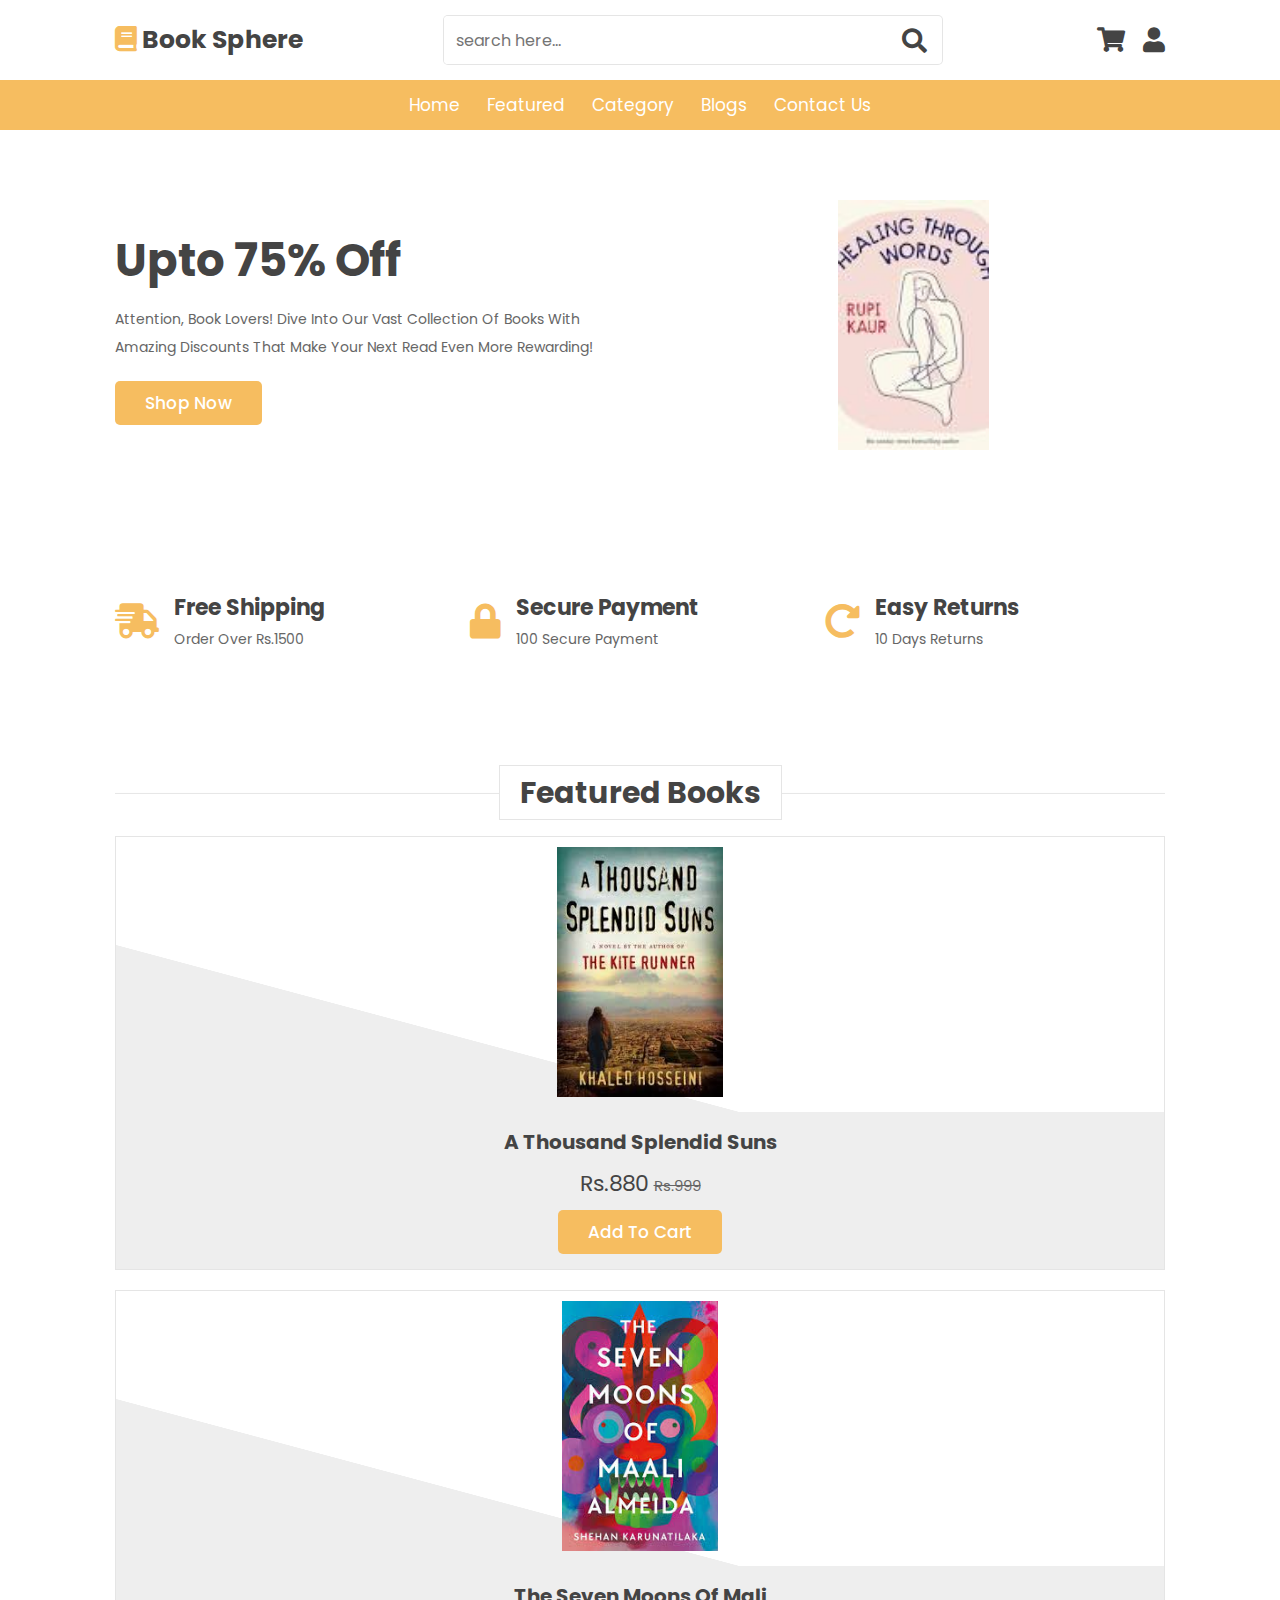
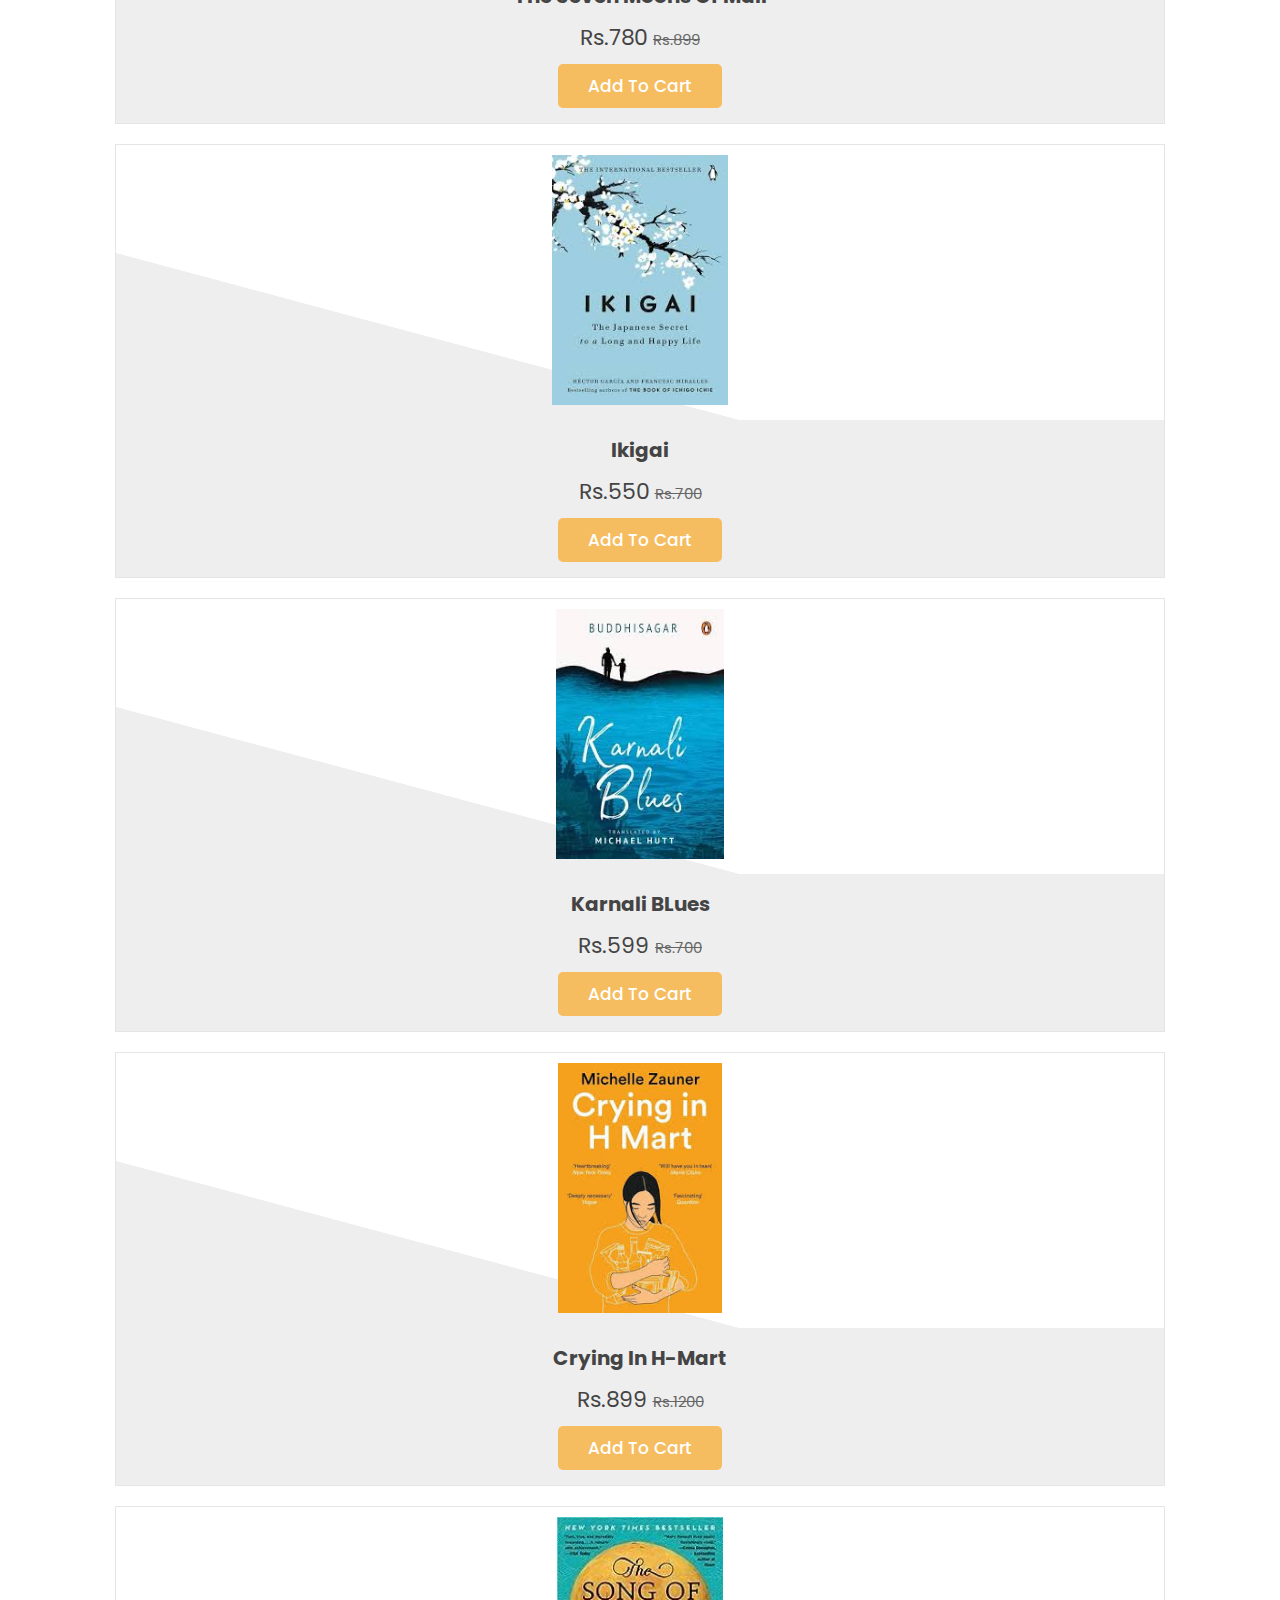
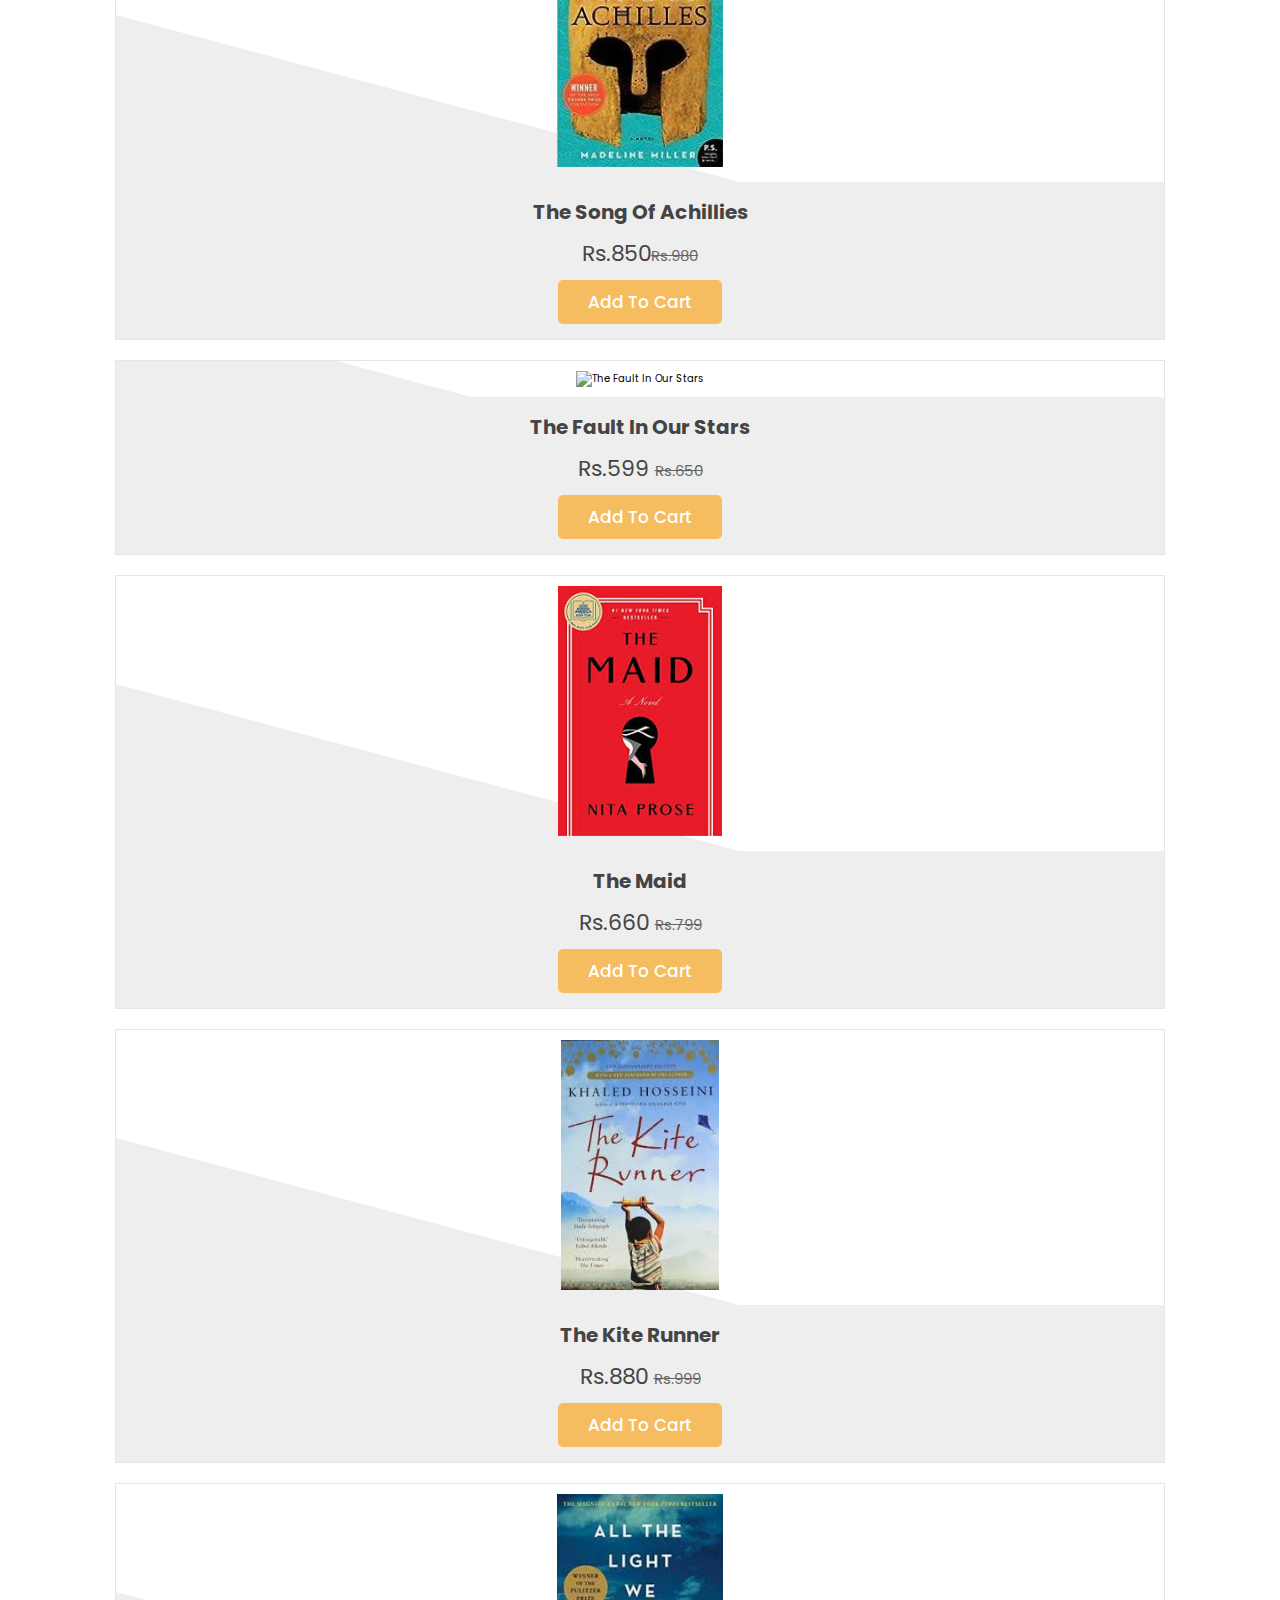
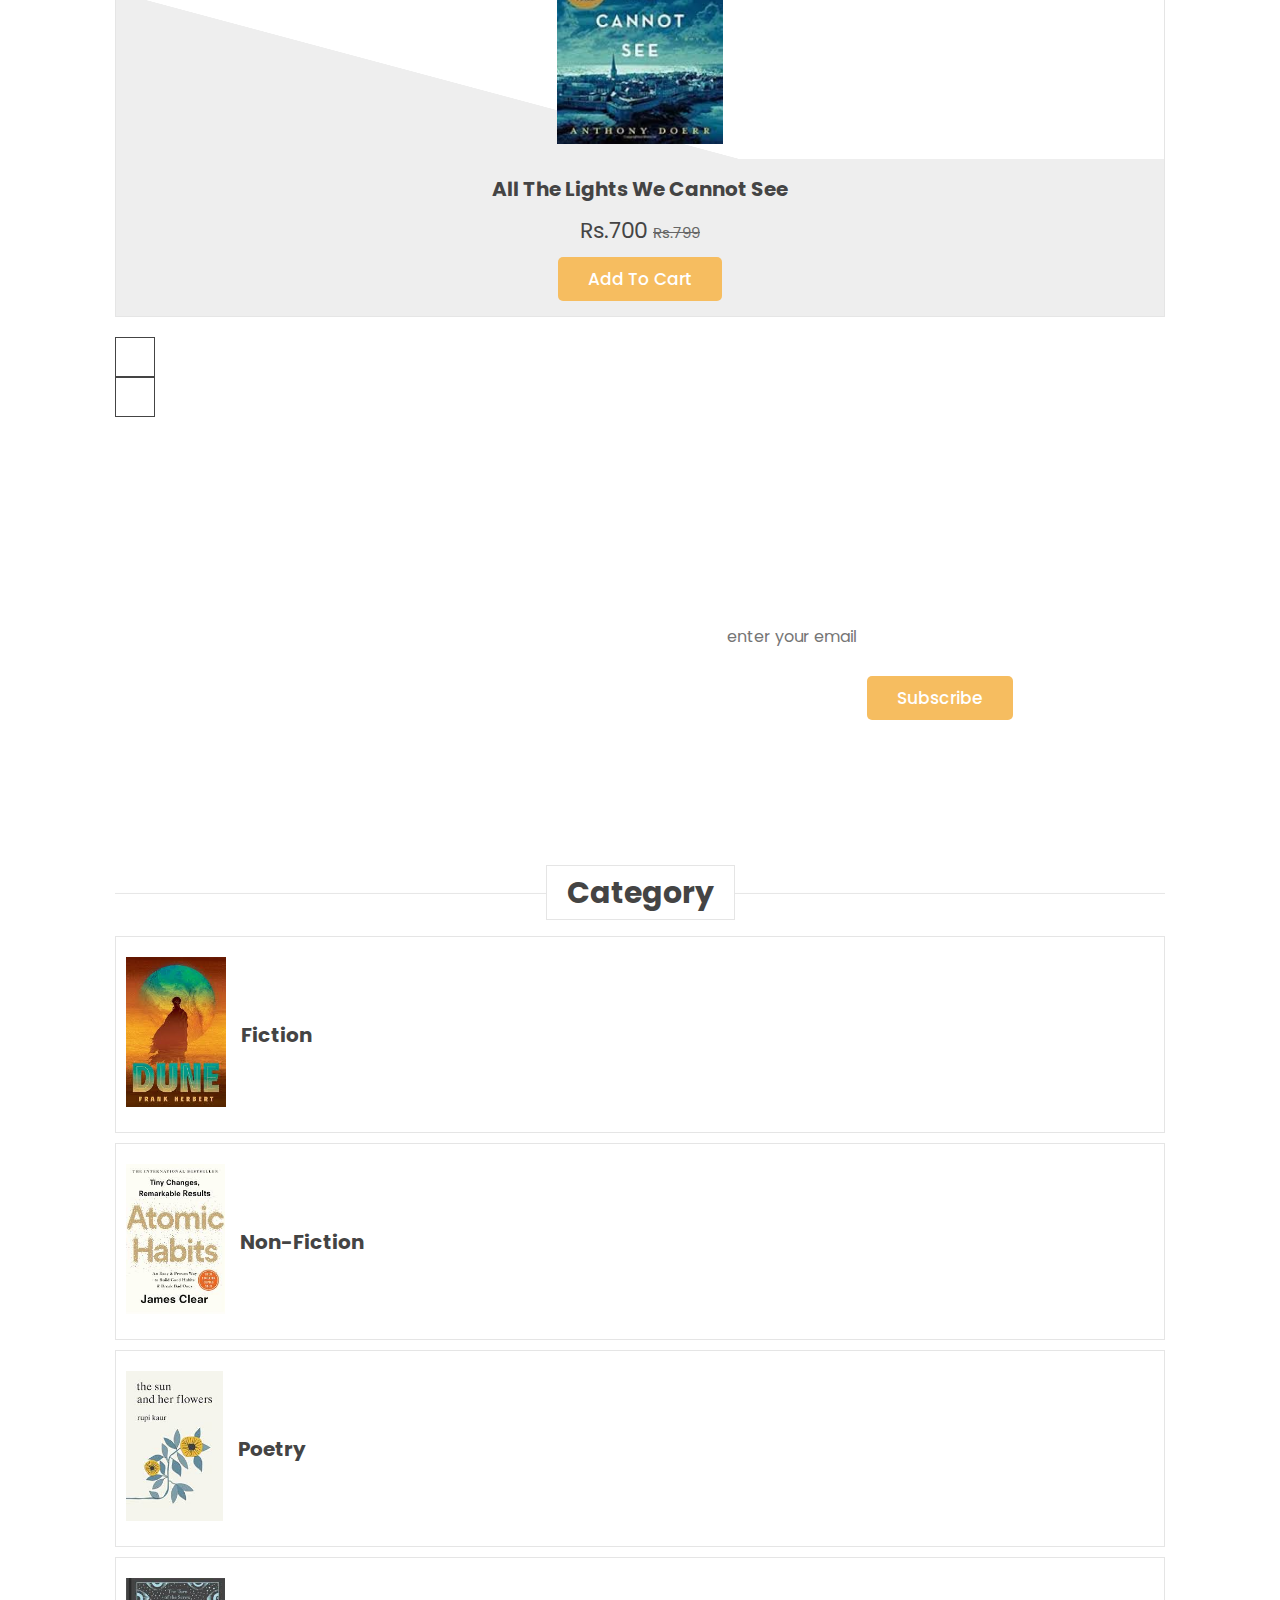
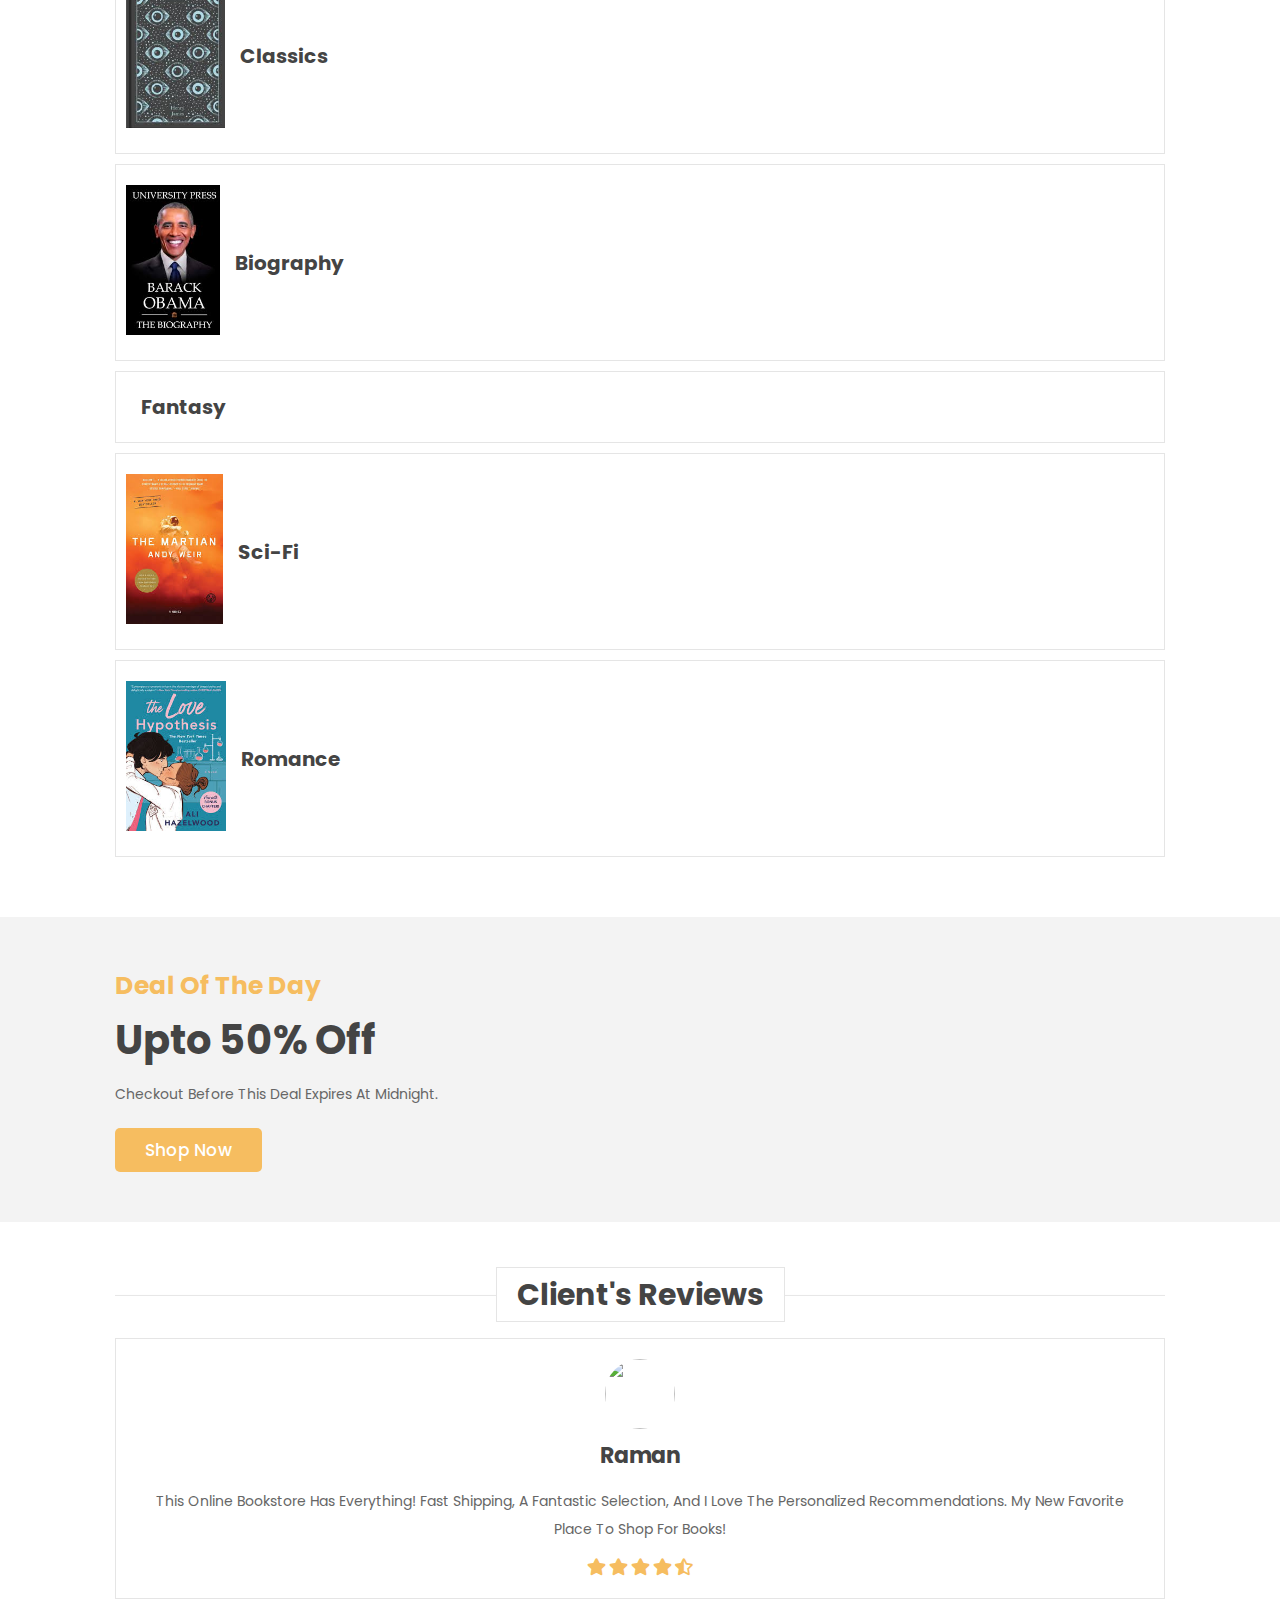
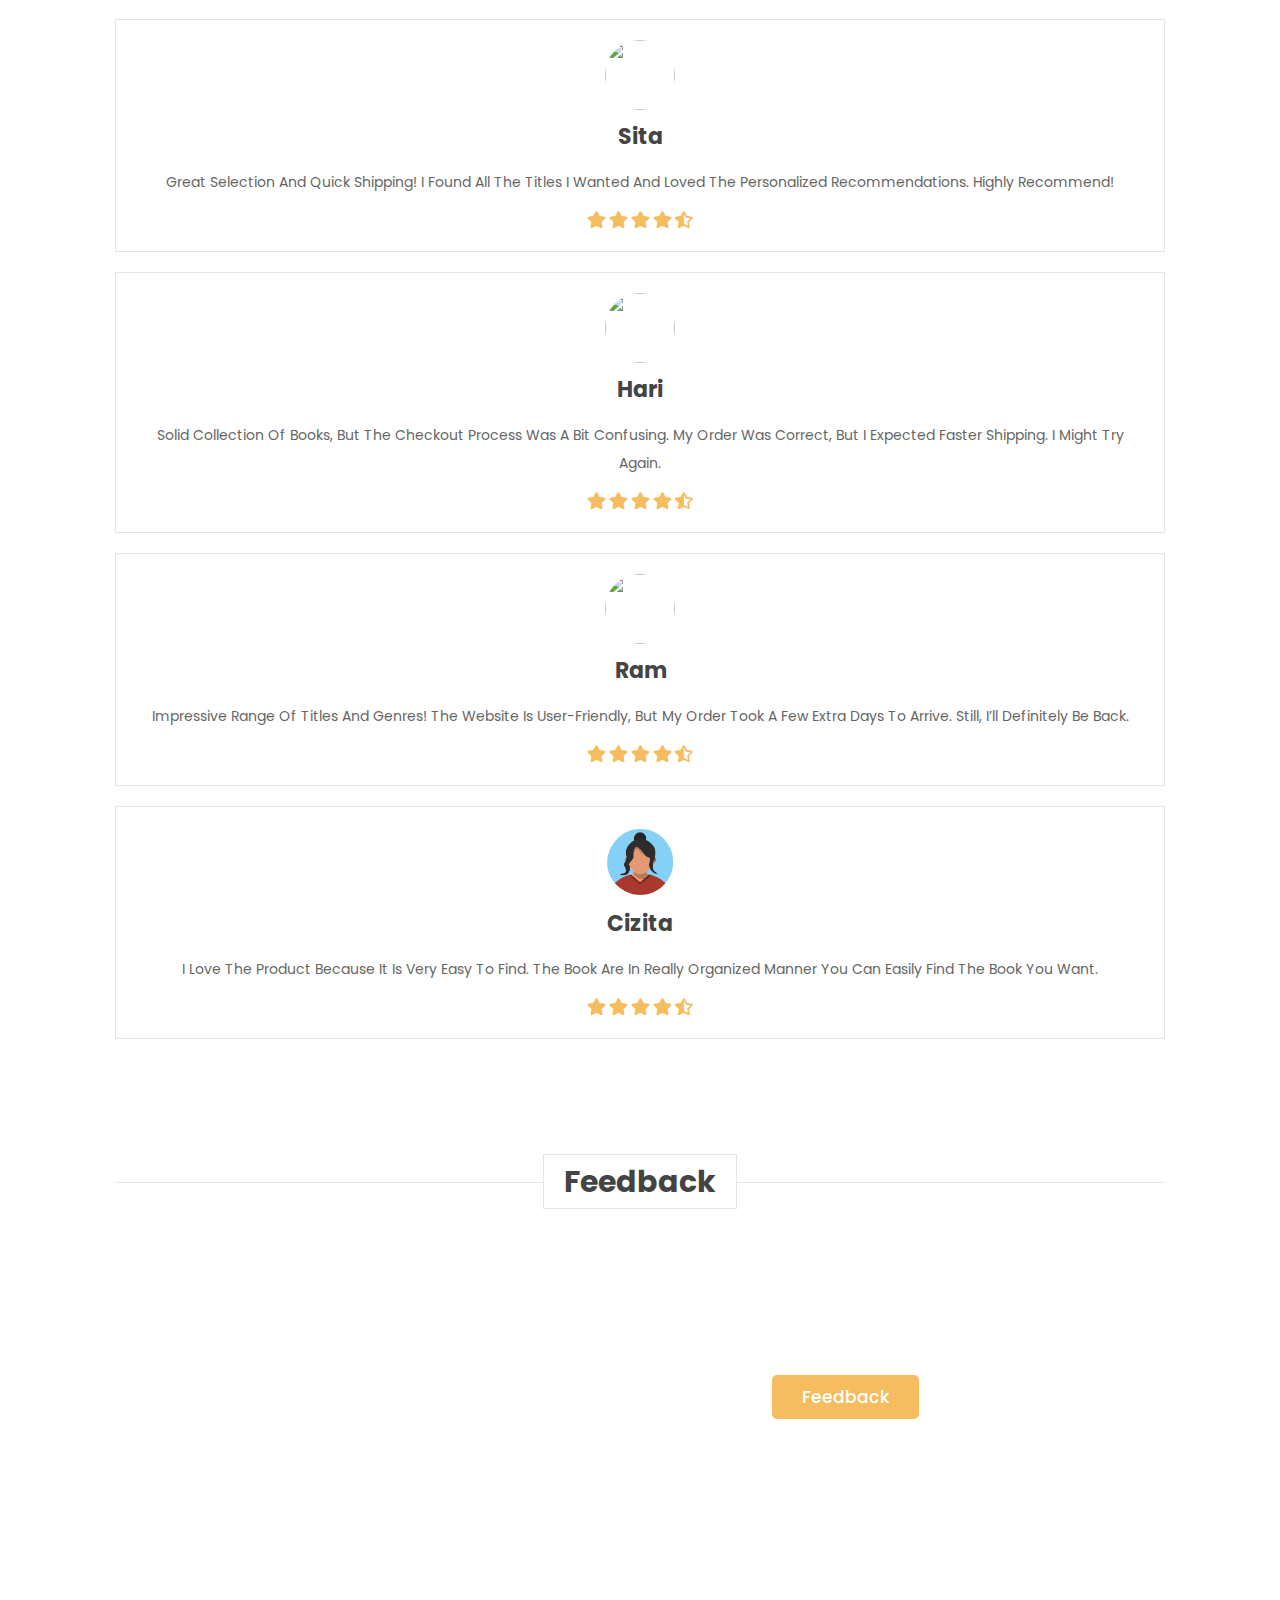
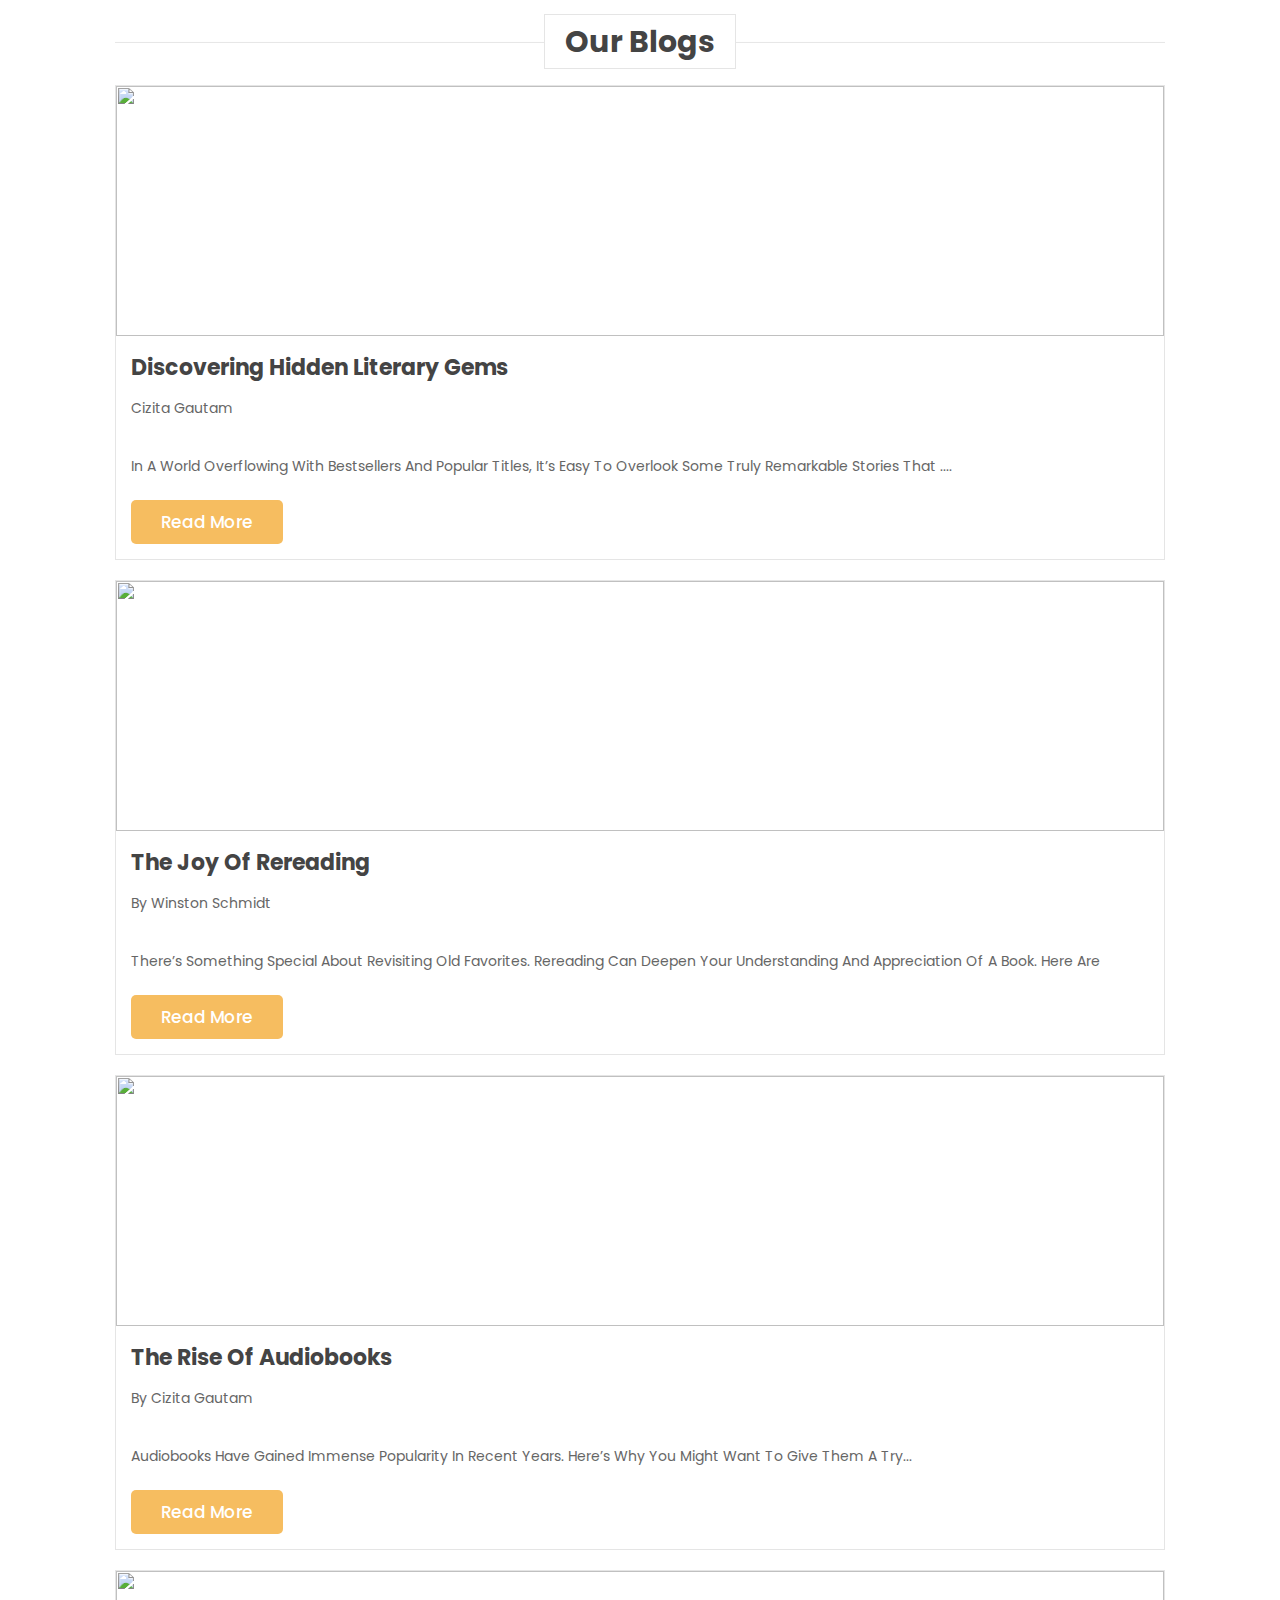
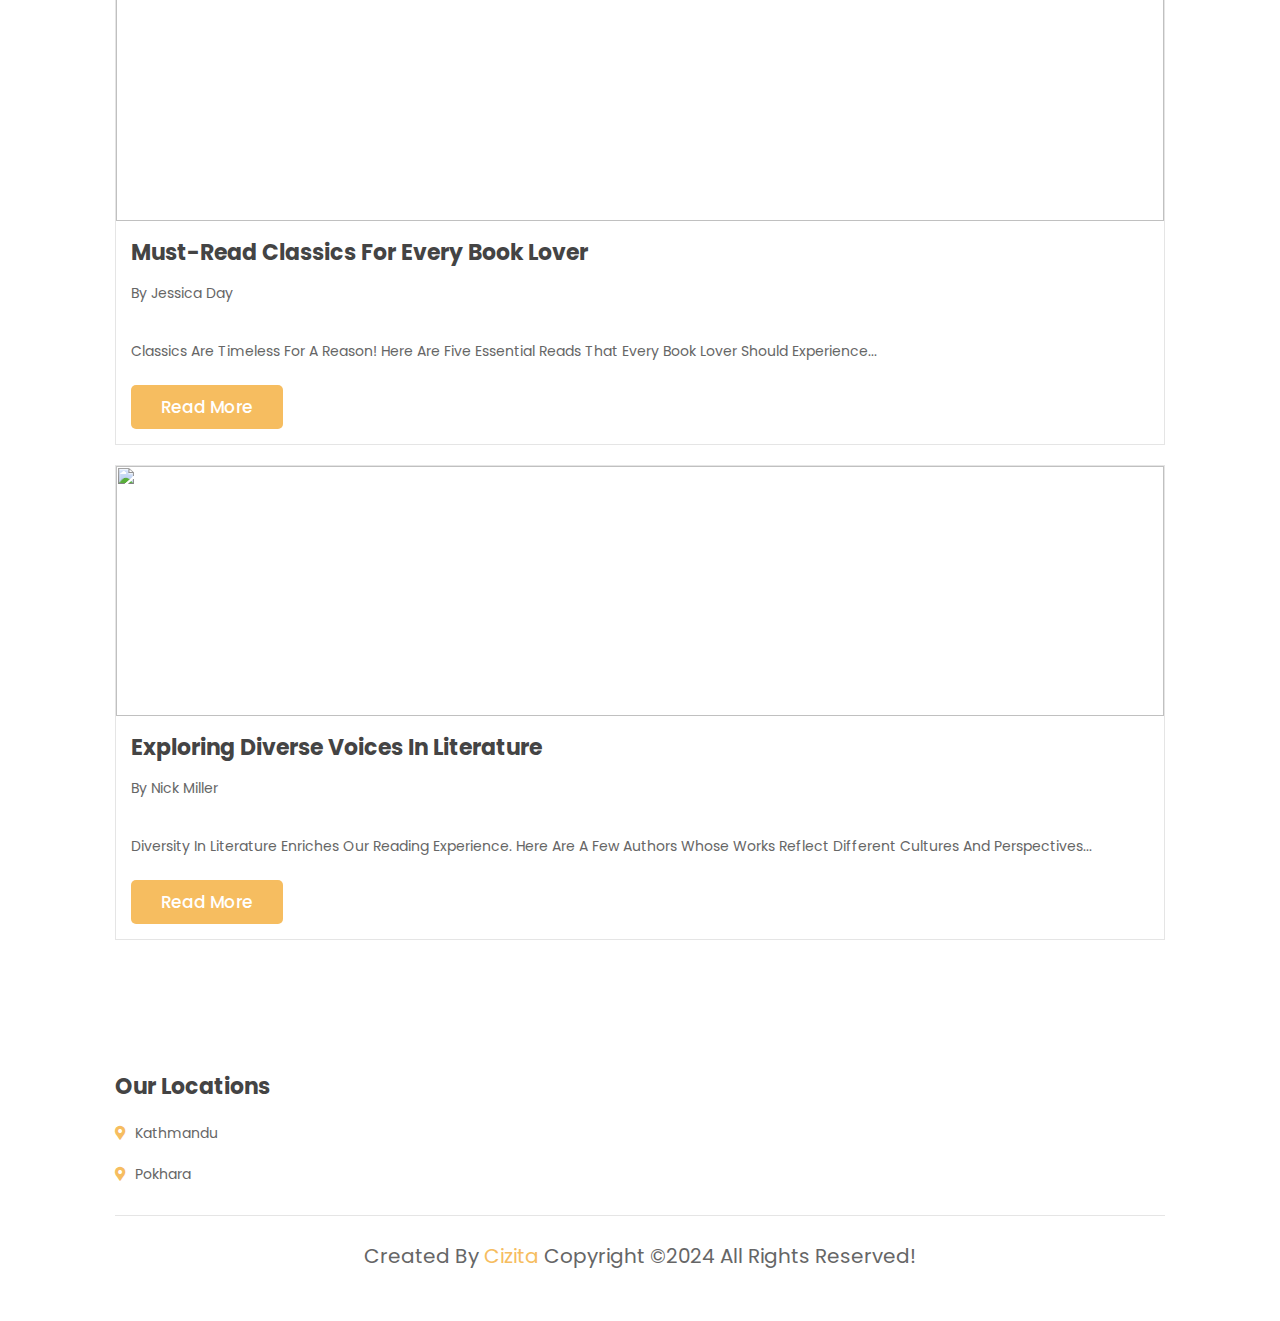
==== index.html @ 6e5d2d13 "initial commit" ====
<!DOCTYPE html>
<html lang="en">
<head>
    <meta charset="UTF-8">
    <meta http-equiv="X-UA-Compatible" content="IE=edge">
    <meta name="viewport" content="width=device-width, initial-scale=1.0">
    <title>Book Sphere</title>

    <link rel="stylesheet" href="https://unpkg.com/swiper@7/swiper-bundle.min.css" />

    <!-- font awesome cdn link  -->
    <link rel="stylesheet" href="https://cdnjs.cloudflare.com/ajax/libs/font-awesome/5.15.4/css/all.min.css">

    <!-- custom css file link  -->
    <link rel="stylesheet" href="styles.css">

    <link rel="apple-touch-icon" sizes="180x180" href="favicon_io/apple-touch-icon.png">
<link rel="icon" type="image/png" sizes="32x32" href="favicon_io/favicon-32x32.png">
<link rel="icon" type="image/png" sizes="16x16" href="favicon_io/favicon-16x16.png">
<link rel="manifest" href="favicon_io/site.webmanifest">
</head>
<body>

<!-- header section starts  -->

<header class="header">

    <div class="header-1">

        <a href="#" class="logo"> <i class="fas fa-book"></i> Book Sphere </a>

        <form action="" class="search-form">
            <input type="search" name="" placeholder="search here..." id="search-box">
            <label for="search-box" class="fas fa-search"></label>
        </form>

        <div class="icons">
            <div id="search-btn" class="fas fa-search"></div>
            <a href="./cart.html" class="fas fa-shopping-cart"></a>
            <div id="login-btn" class="fas fa-user"></div>
        </div>

    </div>

    <div class="header-2">
        <nav class="navbar">
            <a href="./index.html">home</a>
            <a href="#featured">featured</a>
            <a href="#category">category</a>
            <a href="#blogs">blogs</a>
            <a href="./feedback.html">contact us</a>
        </nav>
    </div>

</header>

<!-- header section ends -->

<!-- bottom navbar  -->

<nav class="bottom-navbar">
    <a href="#home" class="fas fa-home"></a>
    <a href="#featured" class="fas fa-list"></a>
    <a href="#arrivals" class="fas fa-tags"></a>
    <a href="#reviews" class="fas fa-comments"></a>
    <a href="#feedback" class="fas fa-feedback"></a>
</nav>

<!-- login form  -->

<div class="login-form-container">

    <div id="close-login-btn" class="fas fa-times"></div>

    <form action="">
        <h3>sign in</h3>
        <span>username</span>
        <input type="email" name="" class="box" placeholder="enter your email" id="">
        <span>password</span>
        <input type="password" name="" class="box" placeholder="enter your password" id="">
        <div class="checkbox">
            <input type="checkbox" name="" id="remember-me">
            <label for="remember-me"> remember me</label>
        </div>
        <input type="submit" value="sign in" class="btn">
        <p>forget password ? <a href="#">click here</a></p>
        <p>don't have an account ? <a href="#">create one</a></p>
    </form>

</div>

<!-- home section starts  -->

<section class="home" id="home">

    <div class="row">

        <div class="content">
            <h3>upto 75% off</h3>
            <p>Attention, book lovers! Dive into our vast collection of books with amazing discounts that make your next read even more rewarding! </p>
            <a href="#" class="btn">shop now</a>
        </div>

        <div class="swiper books-slider">
            <div class="swiper-wrapper">
                <a href="#" class="swiper-slide"><img src="https://booksmandala.com/_next/image?url=https%3A%2F%2Fbooks.bizmandala.com%2Fmedia%2Fbooks%2F9780007523528%2Fthumbnail-624ead14-f92e-4d2f-b92d-0c2d234118f3.jpg&w=3840&q=75" alt=""></a>
                <a href="#" class="swiper-slide"><img src="https://m.media-amazon.com/images/I/71Vh4lfd5FL._AC_UF1000,1000_QL80_.jpg" alt=""></a>
                <a href="#" class="swiper-slide"><img src="https://grey.com.np/cdn/shop/products/55338962.jpg?v=1674560774" alt=""></a>
                <a href="#" class="swiper-slide"><img src="https://media.thuprai.com/front_covers/on-earth-were-briefly-gorgeous-ftwz05nm.jpg" alt=""></a>
                <a href="#" class="swiper-slide"><img src="https://images-na.ssl-images-amazon.com/images/S/compressed.photo.goodreads.com/books/1571423190i/41057294.jpg" alt=""></a>
                <a href="#" class="swiper-slide"><img src="[data-uri]" alt=""></a>
            </div>
            <img src="https://raw.githubusercontent.com/KordePriyanka/Books4MU-Book-Store-Website-/main/image/stand.png" class="stand" alt="">
        </div>

    </div>

</section>

<!-- home section ends  -->

<!-- icons section starts  -->

<section class="icons-container">

    <div class="icons">
        <i class="fas fa-shipping-fast"></i>
        <div class="content">
            <h3>free shipping</h3>
            <p>order over Rs.1500</p>
        </div>
    </div>

    <div class="icons">
        <i class="fas fa-lock"></i>
        <div class="content">
            <h3>secure payment</h3>
            <p>100 secure payment</p>
        </div>
    </div>

    <div class="icons">
        <i class="fas fa-redo-alt"></i>
        <div class="content">
            <h3>easy returns</h3>
            <p>10 days returns</p>
        </div>
    </div>

    
</section>

<!-- icons section ends -->

<!-- featured section starts  -->

<section class="featured" id="featured">

    <h1 class="heading"> <span>featured books</span> </h1>

    <div class="swiper featured-slider">

        <div class="swiper-wrapper">

            <div class="swiper-slide box">
                <div class="icons">
                    <a href="#" class="fas fa-search"></a>
                    <a href="#" class="fas fa-eye"></a>
                </div>
                <div class="image">
                   <a href="./product.html"> <img src="[data-uri]" alt=""> </a>
                </div>
                <div class="content">
                    <h3>A Thousand Splendid Suns</h3>
                    <div class="price">Rs.880 <span>Rs.999</span></div>
                    <a href="./cart.html" class="btn">add to cart</a>
                </div>
            </div>

            <div class="swiper-slide box">
                <div class="icons">
                    <a href="#" class="fas fa-search"></a>
                    <a href="#" class="fas fa-eye"></a>
                </div>
                <div class="image">
                    <a href="./product.html"> <img src="[data-uri]" alt=""> </a>
                </div>
                <div class="content">
                    <h3>The Seven Moons Of Mali</h3>
                    <div class="price">Rs.780 <span>Rs.899</span></div>
                    <a href="./cart.html" class="btn">add to cart</a>
                </div>
            </div>

            <div class="swiper-slide box">
                <div class="icons">
                    <a href="#" class="fas fa-search"></a>
                    <a href="#" class="fas fa-eye"></a>
                </div>
                <div class="image">
                    <a href="product.html"><img src="[data-uri]" alt=""> </a>
                </div>
                <div class="content">
                    <h3>Ikigai</h3>
                    <div class="price">Rs.550 <span>Rs.700</span></div>
                    <a href="./cart.html" class="btn">add to cart</a>
                </div>
            </div>

            <div class="swiper-slide box">
                <div class="icons">
                    <a href="#" class="fas fa-search"></a>
                    <a href="#" class="fas fa-eye"></a>
                </div>
                <div class="image">
                    <img src="[data-uri]" alt="">
                </div>
                <div class="content">
                    <h3>Karnali BLues</h3>
                    <div class="price">Rs.599 <span>Rs.700</span></div>
                    <a href="./cart.html" class="btn">add to cart</a>
                </div>
            </div>

            <div class="swiper-slide box">
                <div class="icons">
                    <a href="#" class="fas fa-search"></a>
                    <a href="#" class="fas fa-eye"></a>
                </div>
                <div class="image">
                    <img src="[data-uri]" alt="">
                </div>
                <div class="content">
                    <h3>Crying in H-Mart</h3>
                    <div class="price">Rs.899 <span>Rs.1200</span></div>
                    <a href="./cart.html" class="btn">add to cart</a>
                </div>
            </div>

            <div class="swiper-slide box">
                <div class="icons">
                    <a href="#" class="fas fa-search"></a>
                    <a href="#" class="fas fa-eye"></a>
                </div>
                <div class="image">
                    <img src="[data-uri]" alt="">
                </div>
                <div class="content">
                    <h3>The Song Of Achillies</h3>
                    <div class="price">Rs.850<span>Rs.980</span></div>
                    <a href="./cart.html" class="btn">add to cart</a>
                </div>
            </div>

            <div class="swiper-slide box">
                <div class="icons">
                    <a href="#" class="fas fa-search"></a>
                    <a href="#" class="fas fa-eye"></a>
                </div>
                <div class="image">
                    <img src="https://i.gr-assets.com/images/S/compressed.photo.goodreads.com/books/1660273739i/11870085._UX160_.jpg" alt="the fault in our stars">
                </div>
                <div class="content">
                    <h3>The Fault In Our Stars</h3>
                    <div class="price">Rs.599 <span>Rs.650</span></div>
                    <a href="./cart.html" class="btn">add to cart</a>
                </div>
            </div>

            <div class="swiper-slide box">
                <div class="icons">
                    <a href="#" class="fas fa-search"></a>
                    <a href="#" class="fas fa-eye"></a>
                </div>
                <div class="image">
                    <img src="[data-uri]" alt="">
                </div>
                <div class="content">
                    <h3>The Maid </h3>
                    <div class="price">Rs.660 <span>Rs.799</span></div>
                    <a href="./cart.html" class="btn">add to cart</a>
                </div>
            </div>

            <div class="swiper-slide box">
                <div class="icons">
                    <a href="#" class="fas fa-search"></a>
                    <a href="#" class="fas fa-eye"></a>
                </div>
                <div class="image">
                    <img src="[data-uri]" alt="">
                </div>
                <div class="content">
                    <h3>The Kite Runner</h3>
                    <div class="price">Rs.880 <span>Rs.999</span></div>
                    <a href="./cart.html" class="btn">add to cart</a>
                </div>
            </div>

            <div class="swiper-slide box">
                <div class="icons">
                    <a href="#" class="fas fa-search"></a>
                    <a href="#" class="fas fa-eye"></a>
                </div>
                <div class="image">
                    <img src="[data-uri]" alt="">
                </div>
                <div class="content">
                    <h3>All The Lights We Cannot See</h3>
                    <div class="price">Rs.700 <span>Rs.799</span></div>
                    <a href="./cart.html" class="btn">add to cart</a>
                </div>
            </div>

        </div>

        <div class="swiper-button-next"></div>
        <div class="swiper-button-prev"></div>

    </div>

</section>

<!-- featured section ends -->

<!-- newsletter section starts -->

<section class="newsletter">

    <form action="">
        <h3>subscribe for latest updates</h3>
        <input type="email" name="" placeholder="enter your email" id="" class="box">
        <input type="submit" value="subscribe" class="btn">
    </form>

</section>

<!-- newsletter section ends -->

<!-- category section starts  -->

<section class="arrivals" id="arrivals">

    <h1 class="heading"> <span>Category</span> </h1>

    <div class="swiper arrivals-slider">

        <div class="swiper-wrapper">

            <a href="#" class="swiper-slide box">
                <div class="image">
                    <img src="[data-uri]" alt="">
                </div>
                <div class="content">
                    <h3>Fiction</h3>
                </div>
            </a>

            <a href="#" class="swiper-slide box">
                <div class="image">
                    <img src="[data-uri]" alt="">
                </div>
                <div class="content">
                    <h3>Non-Fiction</h3>
                </div>
            </a>

            <a href="#" class="swiper-slide box">
                <div class="image">
                    <img src="[data-uri]" alt="">
                </div>
                <div class="content">
                    <h3>Poetry</h3>
                </div>
            </a>

            <a href="#" class="swiper-slide box">
                <div class="image">
                    <img src="[data-uri]" alt="">
                </div>
                <div class="content">
                    <h3>Classics</h3>
                </div>
            </a>

        </div>

    </div>

    <div class="swiper arrivals-slider">

        <div class="swiper-wrapper">

            <a href="#" class="swiper-slide box">
                <div class="image">
                    <img src="[data-uri]" alt="">
                </div>
                <div class="content">
                    <h3>Biography</h3>
                </div>
            </a>

            <a href="#" class="swiper-slide box">
                <div class="image">
                    <img src="https://specials-images.forbesimg.com/imageserve/5d28f9614c687b00085c8ded/The-Lord-Of-The-Rings/960x0.jpg?fit=scale" alt="">
                </div>
                <div class="content">
                    <h3>Fantasy</h3>
                </div>
            </a>

            <a href="#" class="swiper-slide box">
                <div class="image">
                    <img src="[data-uri]" alt="">
                </div>
                <div class="content">
                    <h3>Sci-Fi</h3>
                </div>
            </a>

            <a href="#" class="swiper-slide box">
                <div class="image">
                    <img src="[data-uri]" alt="">
                </div>
                <div class="content">
                    <h3>Romance</h3>
                </div>
            </a>

        </div>

    </div>

</section>

<!-- category section ends -->

<!-- deal section starts  -->

<section class="deal">

    <div class="content">
        <h3>deal of the day</h3>
        <h1>upto 50% off</h1>
        <p>Checkout before this deal expires at midnight.</p>
        <a href="#" class="btn">shop now</a>
    </div>

    <div class="image">
        <img src="https://opinion-images.wsj.net/im-14914534?width=1280&size=1.77777778" alt="">
    </div>

</section>

<!-- deal section ends -->

<!-- reviews section starts  -->

<section class="reviews" id="reviews">

    <h1 class="heading"> <span>client's reviews</span> </h1>

    <div class="swiper reviews-slider">

        <div class="swiper-wrapper">

            <div class="swiper-slide box">
                <img src="https://encrypted-tbn0.gstatic.com/images?q=tbn:ANd9GcQuWgg1mjdrrer5asSh0TiJKDkdg40UEHc3uw&s" alt="">
                <h3> Raman</h3>
                <p>This online bookstore has everything! Fast shipping, a fantastic selection, and I love the personalized recommendations. My new favorite place to shop for books!</p>
                <div class="stars">
                    <i class="fas fa-star"></i>
                    <i class="fas fa-star"></i>
                    <i class="fas fa-star"></i>
                    <i class="fas fa-star"></i>
                    <i class="fas fa-star-half-alt"></i>
                </div>
            </div>

            

            <div class="swiper-slide box">
                <img src="https://encrypted-tbn0.gstatic.com/images?q=tbn:ANd9GcTJCu4AP4JPaFkOfmmeHnU5B1uuWAIg84YvUMKSX1iUS3kdb8ncGRegucK9fmiaKm3gPDA&usqp=CAU" alt="">
                <h3>Sita </h3>
                <p>Great selection and quick shipping! I found all the titles I wanted and loved the personalized recommendations. Highly recommend!</p>
                <div class="stars">
                    <i class="fas fa-star"></i>
                    <i class="fas fa-star"></i>
                    <i class="fas fa-star"></i>
                    <i class="fas fa-star"></i>
                    <i class="fas fa-star-half-alt"></i>
                </div>
            </div>
            <div class="swiper-slide box">
                <img src="https://encrypted-tbn0.gstatic.com/images?q=tbn:ANd9GcSrs-3w47KbuNFQtM75g8ma9rcsB1VNrj-hPKf4jbJQcH0sA8AyfD4W0btbeWzVVX1GEOk&usqp=CAU" alt="">
                <h3>Hari</h3>
                <p>Solid collection of books, but the checkout process was a bit confusing. My order was correct, but I expected faster shipping. I might try again.</p>
                <div class="stars">
                    <i class="fas fa-star"></i>
                    <i class="fas fa-star"></i>
                    <i class="fas fa-star"></i>
                    <i class="fas fa-star"></i>
                    <i class="fas fa-star-half-alt"></i>
                </div>
            </div>

            <div class="swiper-slide box">
                <img src="https://encrypted-tbn0.gstatic.com/images?q=tbn:ANd9GcQ_cSRnL4eLGTwEt0rBym1y_PTjpeSTwtOH0HFR4FXaBS_dAH58X2UupBiHYesQHe5Qd88&usqp=CAU" alt="">
                <h3>Ram </h3>
                <p>Impressive range of titles and genres! The website is user-friendly, but my order took a few extra days to arrive. Still, I’ll definitely be back.</p>
                <div class="stars">
                    <i class="fas fa-star"></i>
                    <i class="fas fa-star"></i>
                    <i class="fas fa-star"></i>
                    <i class="fas fa-star"></i>
                    <i class="fas fa-star-half-alt"></i>
                </div>
            </div>

            <div class="swiper-slide box">
                <img src="[data-uri]" alt="">
                <h3>Cizita</h3>
                <p>I love the product because it is very easy to find. The book are in really organized manner you can easily find the book you want.</p>
                <div class="stars">
                    <i class="fas fa-star"></i>
                    <i class="fas fa-star"></i>
                    <i class="fas fa-star"></i>
                    <i class="fas fa-star"></i>
                    <i class="fas fa-star-half-alt"></i>
                </div>
            </div>

        </div>

    </div>

</section>

<!-- reviews section ends -->

<!-- feedback section starts  -->

<section class="feeback" id="feedback">

    <h1 class="heading"> <span>feedback</span> </h1>

    <section class="newsletter">

        <form action="">
            <h3 >give your feedback here...</h3>
            <a href="./feedback.html" class="btn">Feedback</a>
            <!-- <a href="./feedback.html"><input type="submit" value="feedback"> -->
            </a>
        </form>

    </section>
</section>

<!-- feedback section ends -->



<section class="blogs" id="blogs">

    <h1 class="heading"> <span>our blogs</span> </h1>

    <div class="swiper blogs-slider">

        <div class="swiper-wrapper">

            <div class="swiper-slide box">
                <div class="image">
                    <img src="image/blog-1.jpg" alt="">
                </div>
                <div class="content">
                    <h3>Discovering Hidden Literary Gems</h3>
                    <p class="author">Cizita Gautam</p>
                    <p>In a world overflowing with bestsellers and popular titles, it’s easy to overlook some truly remarkable stories that ....</p>
                    <a href="#" class="btn">read more</a>
                </div>
            </div>

            <div class="swiper-slide box">
                <div class="image">
                    <img src="image/blog-2.jpg" alt="">
                </div>
                <div class="content">
                    <h3> The Joy of Rereading
                       </h3>
                       <p class="author">By Winston Schmidt</p>
                    <p> There’s something special about revisiting old favorites. Rereading can deepen your understanding and appreciation of a book. Here are</p>
                    <a href="#" class="btn">read more</a>
                </div>
            </div>

            <div class="swiper-slide box">
                <div class="image">
                    <img src="image/blog-3.jpg" alt="">
                </div>
                <div class="content">
                    <h3>The Rise of Audiobooks</h3>
                    <p class="author">By Cizita Gautam</p>
                    <p>Audiobooks have gained immense popularity in recent years. Here’s why you might want to give them a try...</p>
                    <a href="#" class="btn">read more</a>
                </div>
            </div>

            <div class="swiper-slide box">
                <div class="image">
                    <img src="image/blog-4.jpg" alt="">
                </div>
                <div class="content">
                    <h3> Must-Read Classics for Every Book Lover  
                     </h3>
                     <p class="author">By Jessica Day</p>
                    <p>Classics are timeless for a reason! Here are five essential reads that every book lover should experience...</p>
                    <a href="#" class="btn">read more</a>
                </div>
            </div>

            <div class="swiper-slide box">
                <div class="image">
                    <img src="image/blog-5.jpg" alt="">
                </div>
                <div class="content">
                    <h3>Exploring Diverse Voices in Literature</h3>
                    <p class="author">By Nick Miller</p>
                    <p>Diversity in literature enriches our reading experience. Here are a few authors whose works reflect different cultures and perspectives...</p>
                    <a href="#" class="btn">read more</a>
                </div>
            </div>

        </div>

    </div>

</section>




<!-- footer section starts  -->

<section class="footer">

    <div class="box-container">

        <div class="box">
            <h3>our locations</h3>
            <a href="#"> <i class="fas fa-map-marker-alt"></i> Kathmandu </a>
            <a href="#"> <i class="fas fa-map-marker-alt"></i> Pokhara </a>
        </div>

        


    </div>

    

    <div class="credit"> created by <span>Cizita </span>copyright ©2024 all rights reserved! </div>

</section>

<!-- footer section ends -->

<!-- loader  -->




<script src="https://unpkg.com/swiper@7/swiper-bundle.min.js"></script>

<!-- custom js file link  -->
<script src="script.js"></script>

</body>
</html>
---- styles.css ----
@import url('https://fonts.googleapis.com/css2?family=Poppins:wght@100;300;400;500;600&display=swap');

:root{
    
        --green:#f6bd60; 
        --dark-color:#e88374;
        --black:#444;
        --light-color:#666;
        --border:.1rem solid rgba(0,0,0,.1);
        --border-hover:.1rem solid var(--black);
        --box-shadow:0 .5rem 1rem rgba(0,0,0,.1);

    
}

*{
    font-family: 'Poppins', sans-serif;
    margin:0; padding:0;
    box-sizing: border-box;
    outline: none; border:none;
    text-decoration: none;
    text-transform: capitalize;
    transition:all .2s linear;
}

html{
    font-size: 62.5%;
    overflow-x: hidden;
    scroll-padding-top: 5rem;
    scroll-behavior: smooth;
}

html::-webkit-scrollbar{
    width:1rem;
}

html::-webkit-scrollbar-track{
    background:transparent;
}

html::-webkit-scrollbar-thumb{
    background:var(--black);
}

section{
    padding:5rem 9%;
}

.heading{
    text-align: center;
    margin-bottom: 2rem;
    position: relative;
}

.heading::before{
    content: '';
    position: absolute;
    top:50%; left:0;
    transform: translateY(-50%);
    width: 100%;
    height:.01rem;
    background: rgba(0,0,0,.1);
    z-index: -1;
}

.heading span{
    font-size: 3rem;
    padding:.5rem 2rem;
    color:var(--black);
    background: #fff;
    border:var(--border);
}

.btn{
    margin-top: 1rem;
    display:inline-block;
    padding:.9rem 3rem;
    border-radius: .5rem;
    color:#fff;
    background:var(--green);
    font-size: 1.7rem;
    cursor: pointer;
    font-weight: 500;
}

.btn:hover{
    background:var(--dark-color);
}

.header .header-1{
    background:#fff;
    padding:1.5rem 9%;
    display: flex;
    align-items: center;
    justify-content: space-between;
}

.header .header-1 .logo{
    font-size: 2.5rem;
    font-weight: bolder;
    color:var(--black);
}

.header .header-1 .logo i{
    color:var(--green);
}

.header .header-1 .search-form{
    width:50rem;
    height:5rem;
    border:var(--border);
    overflow: hidden;
    background:#fff;
    display:flex;
    align-items: center;
    border-radius: .5rem;
}

.header .header-1 .search-form input{
    font-size: 1.6rem;
    padding:0 1.2rem;
    height:100%;
    width:100%;
    text-transform: none;
    color:var(--black);
}

.header .header-1 .search-form label{
    font-size: 2.5rem;
    padding-right: 1.5rem;
    color:var(--black);
    cursor: pointer;
}

.header .header-1 .search-form label:hover{
    color:var(--green);
}

.header .header-1 .icons div,
.header .header-1 .icons a{
    font-size: 2.5rem;
    margin-left: 1.5rem;
    color:var(--black);
    cursor: pointer;
}

.header .header-1 .icons div:hover,
.header .header-1 .icons a:hover{
    color:var(--green);
}

#search-btn{
    display: none;
}

.header .header-2{
    background:var(--green);
}

.header .header-2 .navbar{
    text-align: center;
}

.header .header-2 .navbar a{
    color:#fff;
    display: inline-block;
    padding:1.2rem;
    font-size: 1.7rem;
}

.header .header-2 .navbar a:hover{
    background:var(--dark-color);
}

.header .header-2.active{
    position:fixed;
    top:0; left:0; right:0;
    z-index: 1000;

}

.bottom-navbar{
    text-align: center;
    background:var(--green);
    position: fixed;
    bottom:0; left:0; right:0;
    z-index: 1000;
    display: none;
}

.bottom-navbar a{
    font-size: 2.5rem;
    padding:2rem;
    color:#fff;
}

.bottom-navbar a:hover{
    background:var(--dark-color);
}

.login-form-container{
    display: flex;
    align-items: center;
    justify-content: center;
    background:rgba(255,255,255,.9);
    position:fixed;
    top:0; right:-105%;
    z-index: 10000;
    height:100%;
    width:100%;
}

.login-form-container.active{
    right:0;
}

.login-form-container form{
    background:#fff;
    border:var(--border);
    width:40rem;
    padding:2rem;
    box-shadow: var(--box-shadow);
    border-radius: .5rem;
    margin:2rem;
}

.login-form-container form h3{
    font-size: 2.5rem;
    text-transform: uppercase;
    color:var(--black);
    text-align: center;
}

.login-form-container form span{
    display: block;
    font-size: 1.5rem;
    padding-top: 1rem;
}

.login-form-container form .box{
    width: 100%;
    margin:.7rem 0;
    font-size: 1.6rem;
    border:var(--border);
    border-radius: .5rem;
    padding:1rem 1.2rem;
    color:var(--black);
    text-transform: none;
}

.login-form-container form .checkbox{
    display:flex;
    align-items: center;
    gap:.5rem;
    padding:1rem 0;
}

.login-form-container form .checkbox label{
    font-size: 1.5rem;
    color:var(--light-color);
    cursor: pointer;
}

.login-form-container form .btn{
    text-align: center;
    width:100%;
    margin:1.5rem 0;
}

.login-form-container form p{
    padding-top: .8rem;
    color:var(--light-color);
    font-size: 1.5rem;
}

.login-form-container form p a{
    color:var(--green);
    text-decoration: underline;
}

.login-form-container #close-login-btn{
    position: absolute;
    top:1.5rem; right:2.5rem;
    font-size: 5rem;
    color:var(--black);
    cursor: pointer;
}

.home{
    background: url(https://raw.githubusercontent.com/KordePriyanka/Books4MU-Book-Store-Website-/main/image/banner-bg.jpg) no-repeat;
    background-size: cover;
    background-position: center;
}

.home .row{
    display:flex;
    align-items: center;
    flex-wrap: wrap;
    gap:1.5rem;
}

.home .row .content{
    flex:1 1 42rem;
}

.home .row .books-slider{
    flex:1 1 42rem;
    text-align: center;
    margin-top: 2rem;
}

.home .row .books-slider a img{
    height: 25rem;
}

.home .row .books-slider a:hover img{
    transform: scale(.9);
}

.home .row .books-slider .stand{
    width:100%;
    margin-top: -2rem;
}

.home .row .content h3{
    color:var(--black);
    font-size: 4.5rem;
}

.home .row .content p{
    color:var(--light-color);
    font-size: 1.4rem;
    line-height: 2;
    padding:1rem 0;
}

.icons-container{
    display: grid;
    grid-template-columns: repeat(auto-fit, minmax(25rem, 1fr));
    gap:1.5rem;
}

.icons-container .icons{
    display: flex;
    align-items: center;
    gap:1.5rem;
    padding:2rem 0;
}

.icons-container .icons i{
    font-size: 3.5rem;
    color:var(--green);
}

.icons-container .icons h3{
    font-size: 2.2rem;
    color:var(--black);
    padding-bottom: .5rem;
}

.icons-container .icons p{
    font-size: 1.4rem;
    color:var(--light-color);
}

.featured .featured-slider .box{
    margin:2rem 0;
    position: relative;
    overflow: hidden;
    border:var(--border);
    text-align: center;
}

.featured .featured-slider .box:hover{
    border:var(--border-hover);
}

.featured .featured-slider .box .image{
    padding:1rem;
    background: linear-gradient(15deg, #eee 30%, #fff 30.1%);
}

.featured .featured-slider .box:hover .image{
    transform: translateY(6rem);
}

.featured .featured-slider .box .image img{
    height: 25rem;
}

.featured .featured-slider .box .icons{
    border-bottom: var(--border-hover);
    position: absolute;
    top:0; left:0; right: 0;
    background: #fff;
    z-index: 1;
    transform: translateY(-105%);
}

.featured .featured-slider .box:hover .icons{
    transform: translateY(0%);
}

.featured .featured-slider .box .icons a{
    color:var(--black);
    font-size: 2.2rem;
    padding:1.3rem 1.5rem;
}

.featured .featured-slider .box .icons a:hover{
    background:var(--green);
    color:#fff;
}

.featured .featured-slider .box .content{
    background:#eee;
    padding:1.5rem;
}

.featured .featured-slider .box .content h3{
    font-size: 2rem;
    color:var(--black);
}

.featured .featured-slider .box .content .price{
    font-size: 2.2rem;
    color:var(--black);
    padding-top: 1rem;
}

.featured .featured-slider .box .content .price span{
    font-size: 1.5rem;
    color:var(--light-color);
    text-decoration: line-through;
}

.swiper-button-next,
.swiper-button-prev{
    border:var(--border-hover);
    height:4rem;
    width:4rem;
    color:var(--black);
    background: #fff;
}

.swiper-button-next::after,
.swiper-button-prev::after{
    font-size: 2rem;
}

.swiper-button-next:hover,
.swiper-button-prev:hover{
    background: var(--black);
    color:#fff;
}

.newsletter{
    background:url(https://wallpapers.com/images/featured/aesthetic-books-pictures-283pmeicywcqt8nf.jpg) no-repeat;
    background-size: cover;
    background-position: center;
    background-attachment: fixed;
}

.newsletter form{
    max-width: 45rem;
    margin-left: auto;
    text-align: center;
    padding:5rem 0;
}

.newsletter form h3{
    font-size: 2.2rem;
    color:#fff;
    padding-bottom: .7rem;
    font-weight: normal;
}

.newsletter form .box{
    width: 100%;
    margin: .7rem 0;
    padding:1rem 1.2rem;
    font-size: 1.6rem;
    color:var(--black);
    border-radius: .5rem;
    text-transform: none;
}

.arrivals .arrivals-slider .box{
    display: flex;
    align-items:center;
    gap:1.5rem;
    padding:2rem 1rem;
    border:var(--border);
    margin:1rem 0;
}

.arrivals .arrivals-slider .box:hover{
    border:var(--border-hover);
}

.arrivals .arrivals-slider .box .image img{
    height:15rem;
}

.arrivals .arrivals-slider .box .content h3{
    font-size: 2rem;
    color:var(--black);
}

.arrivals .arrivals-slider .box .content .price{
    font-size: 2.2rem;
    color:var(--black);
    padding-bottom: .5rem;
}

.arrivals .arrivals-slider .box .content .price span{
    font-size: 1.5rem;
    color:var(--light-color);
    text-decoration: line-through;
}

.arrivals .arrivals-slider .box .content .stars i{
    font-size: 1.5rem;
    color:var(--green);
}

.deal{
    background:#f3f3f3;
    display: flex;
    align-items: center;
    flex-wrap: wrap;
    gap:1.5rem;
}

.deal .content{
    flex:1 1 42rem;
}

.deal .image{
    flex:1 1 42rem;
}

.deal .image img{
    width: 100%;
}

.deal .content h3{
    color:var(--green);
    font-size: 2.5rem;
    padding-bottom: .5rem;
}

.deal .content h1{
    color:var(--black);
    font-size: 4rem;
}

.deal .content p{
    padding:1rem 0;
    color:var(--light-color);
    font-size: 1.4rem;
    line-height: 2;
}

.reviews .reviews-slider .box{
    border:var(--border);
    padding:2rem;
    text-align: center;
    margin:2rem 0;
}

.reviews .reviews-slider .box:hover{
    border:var(--border-hover);
}

.reviews .reviews-slider .box img{
    height:7rem;
    width:7rem;
    border-radius: 50%;
    object-fit: cover;
}

.reviews .reviews-slider .box h3{
    color:var(--black);
    font-size: 2.2rem;
    padding:.5rem 0;
}

.reviews .reviews-slider .box p{
    color:var(--light-color);
    font-size: 1.4rem;
    padding:1rem 0;
    line-height: 2;
}

.reviews .reviews-slider .box .stars{
    padding-top: .5rem;
}

.reviews .reviews-slider .box .stars i{
    font-size: 1.7rem;
    color:var(--green);
}

.blogs .blogs-slider .box{
    margin:2rem 0;
    border:var(--border);
}

.blogs .blogs-slider .box:hover{
    border:var(--border-hover);
}

.blogs .blogs-slider .box .image{
    height: 25rem;
    width: 100%;
    overflow: hidden;
}

.blogs .blogs-slider .box .image img{
    height: 100%;
    width: 100%;
    object-fit: cover;
}

.blogs .blogs-slider .box:hover .image img{
    transform: scale(1.1);
}

.blogs .blogs-slider .box .content{
    padding:1.5rem;
}

.blogs .blogs-slider .box .content h3{
    font-size: 2.2rem;
    color:var(--black);
}

.blogs .blogs-slider .box .content p{
    font-size: 1.4rem;
    color:var(--light-color);
    padding:1rem 0;
    line-height: 2;
}

.footer .box-container{
    display: grid;
    grid-template-columns: repeat(auto-fit, minmax(25rem, 1fr));
    gap:1.5rem;
}

.footer .box-container .box h3{
    font-size: 2.2rem;
    color:var(--black);
    padding:1rem 0;
}

.footer .box-container .box a{
    display: block;
    font-size: 1.4rem;
    color:var(--light-color);
    padding:1rem 0;
}

.footer .box-container .box a i{
    color:var(--green);
    padding-right: .5rem;
}

.footer .box-container .box a:hover i{
    padding-right: 2rem;
}

.footer .box-container .box .map{
    width:100%;
}

.footer .share{
    padding:1rem 0;
    text-align: center;
}

.footer .share a{
    height: 5rem;
    width: 5rem;
    line-height: 5rem;
    font-size: 2rem;
    color:#fff;
    background:var(--green);
    margin:0 .3rem;
    border-radius: 50%;
}

.footer .share a:hover{
    background:var(--black);
}

.footer .credit{
    border-top: var(--border);
    margin-top: 2rem;
    padding:0 1rem;
    padding-top: 2.5rem;
    font-size: 2rem;
    color:var(--light-color);
    text-align: center;
}

.footer .credit span{
    color:var(--green);
}

.loader-container{
    position: fixed;
    top:0; left: 0;
    height:100%;
    width: 100%;
    z-index: 10000;
    background:#f7f7f7;
    display: flex;
    align-items: center;
    justify-content: center;
}

.loader-container.active{
    display: none;
}

.loader-container img{
    height:10rem;
}










/* media queries  */

@media (max-width:991px){

    html{
        font-size: 55%;
    }

    .header .header-1{
        padding:2rem;
    }

    section{
        padding:3rem 2rem;
    }

}

@media (max-width:768px){

    html{
        scroll-padding-top: 0;
    }

    body{
        padding-bottom: 6rem;
    }

    .header .header-2{
        display:none;
    }

    .bottom-navbar{
        display: block;
    }

    #search-btn{
        display: inline-block;
    }

    .header .header-1{
        box-shadow: var(--box-shadow);
        position: relative;
    }

    .header .header-1 .search-form{
        position:absolute;
        top:-115%; right:2rem;
        width: 90%;
        box-shadow: var(--box-shadow);
    }

    .header .header-1 .search-form.active{
        top:115%;
    }

    .home .row .content{
        text-align: center;
    }

    .home .row .content h3{
        font-size: 3.5rem;
    }

    .newsletter{
        background-position: right;
    }

    .newsletter form{
        margin-left:0;
        max-width: 100%;
    }

}

@media (max-width:450px){

    html{
        font-size: 50%;
    }

}


.author {
    font-size: 10px; /* Adjust size as needed */
    color: #676565; /* Change color to fit your design */
    margin-bottom: 10px; /* Space between author and the blog content */
}
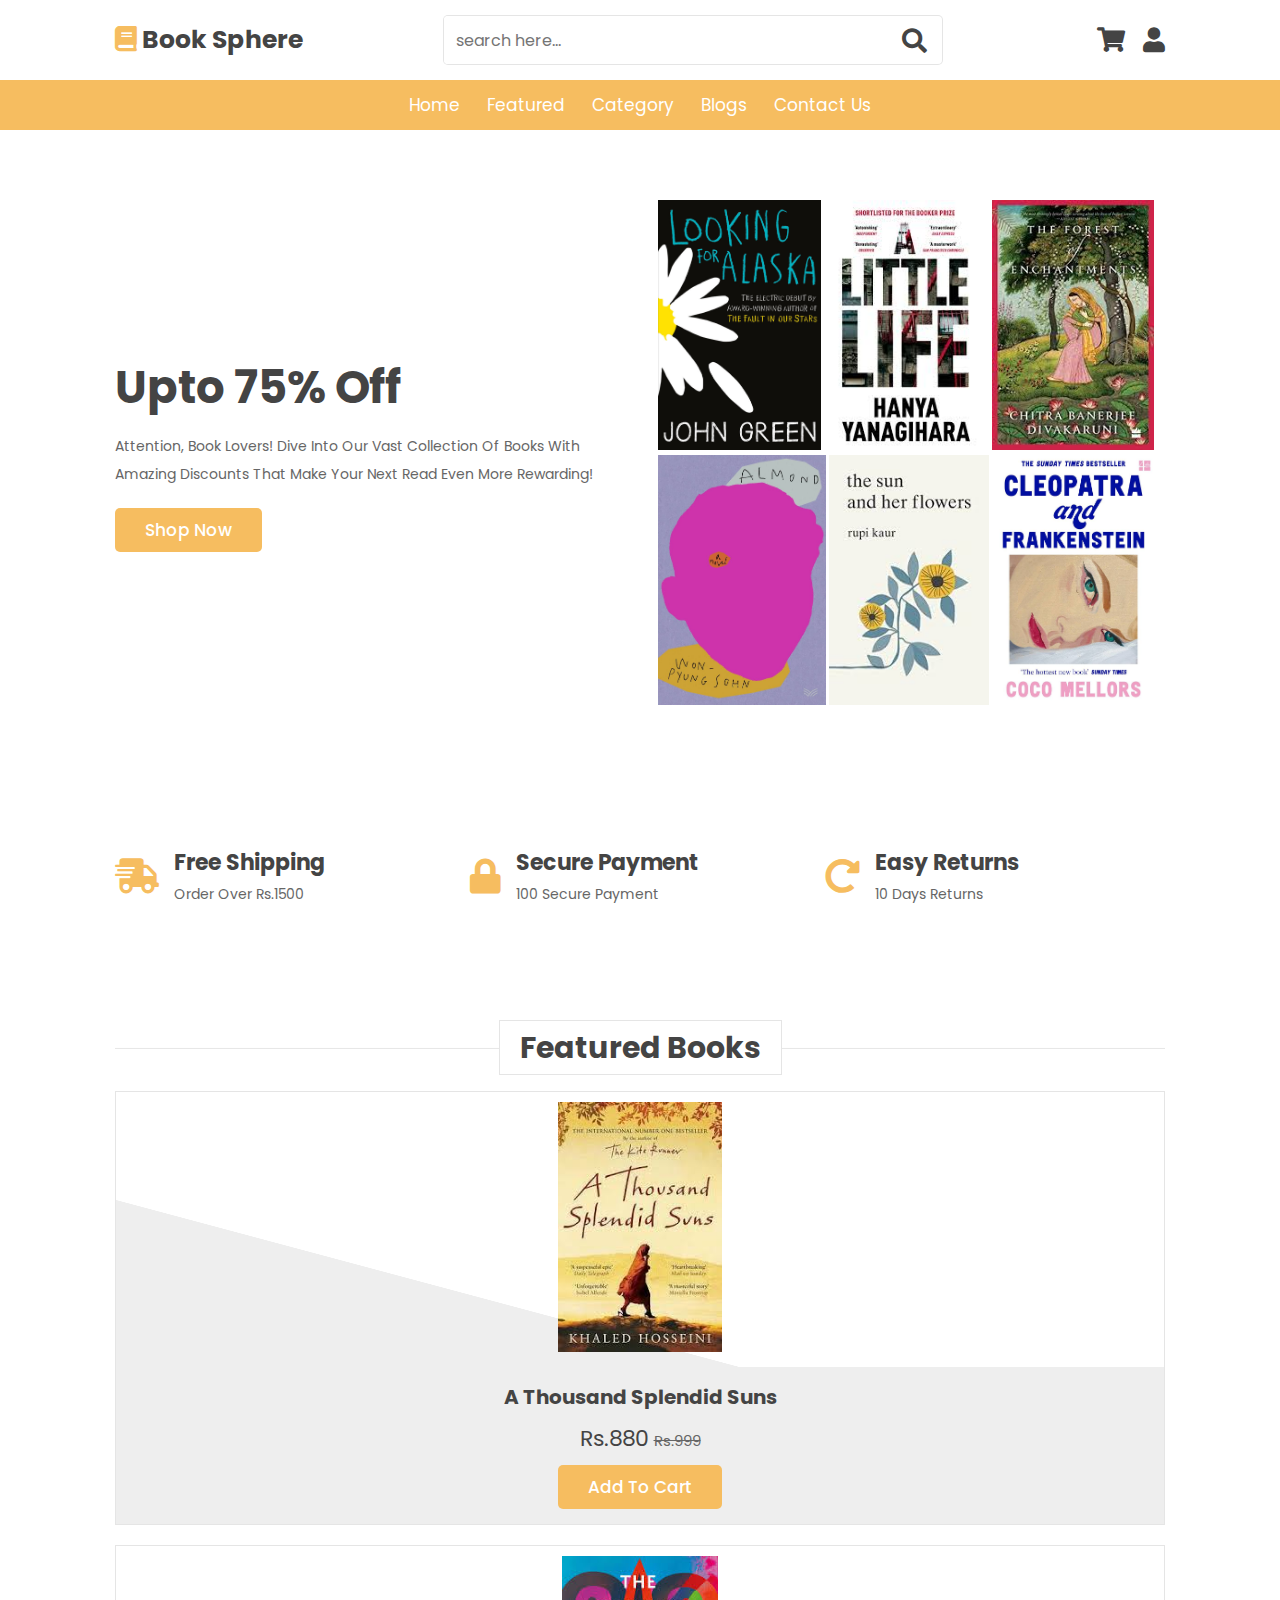
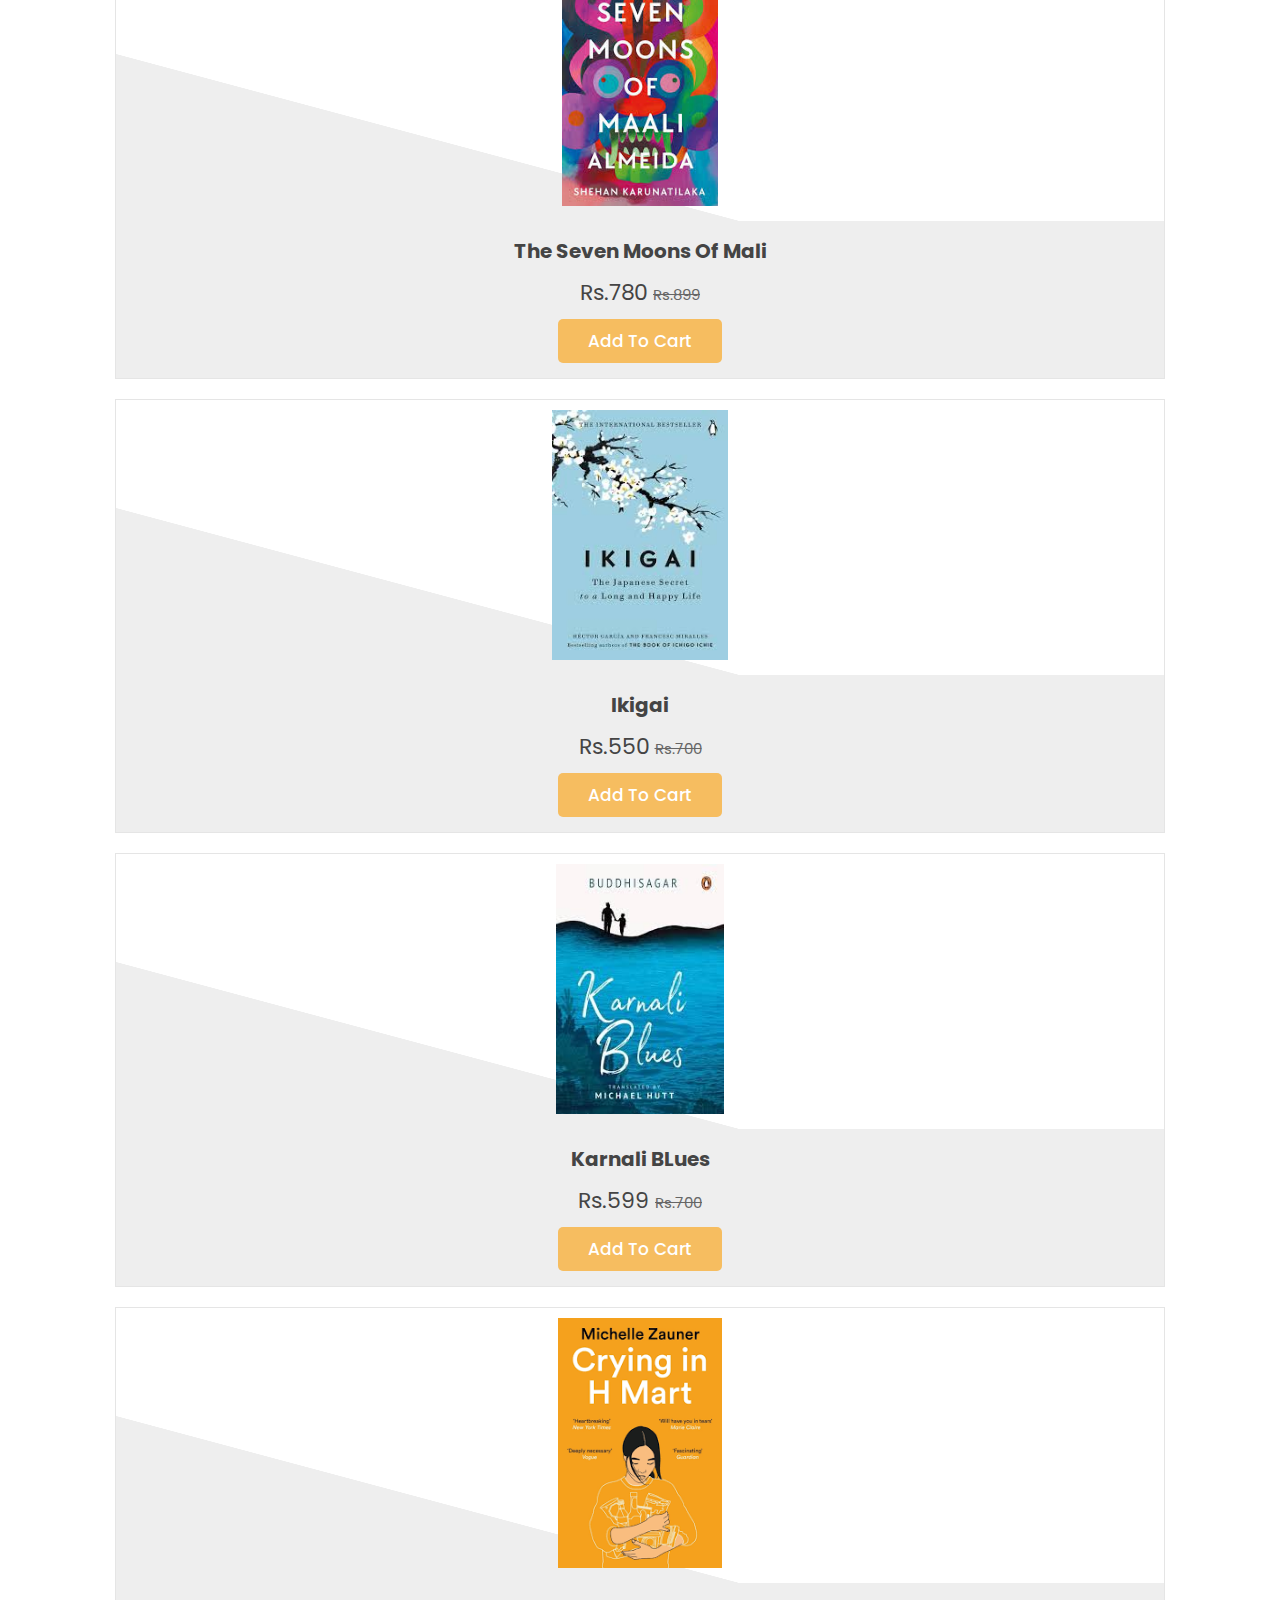
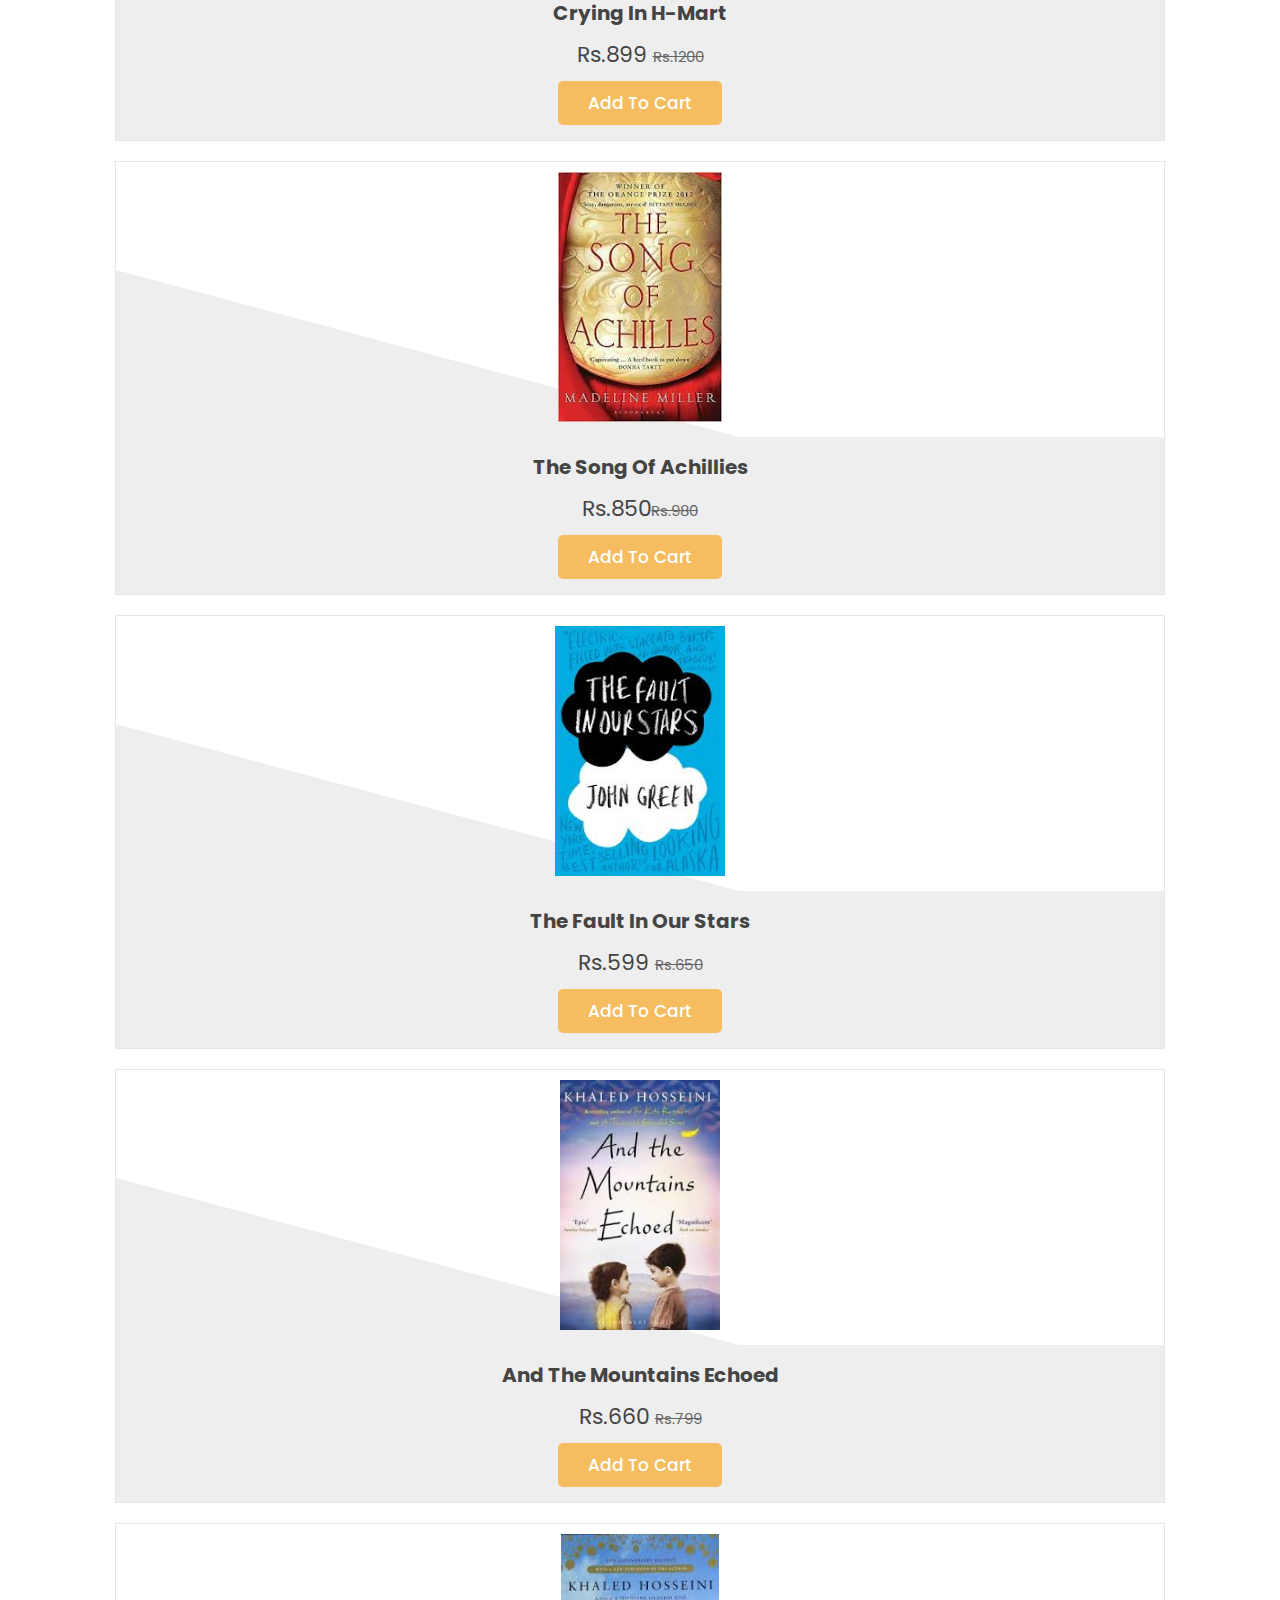
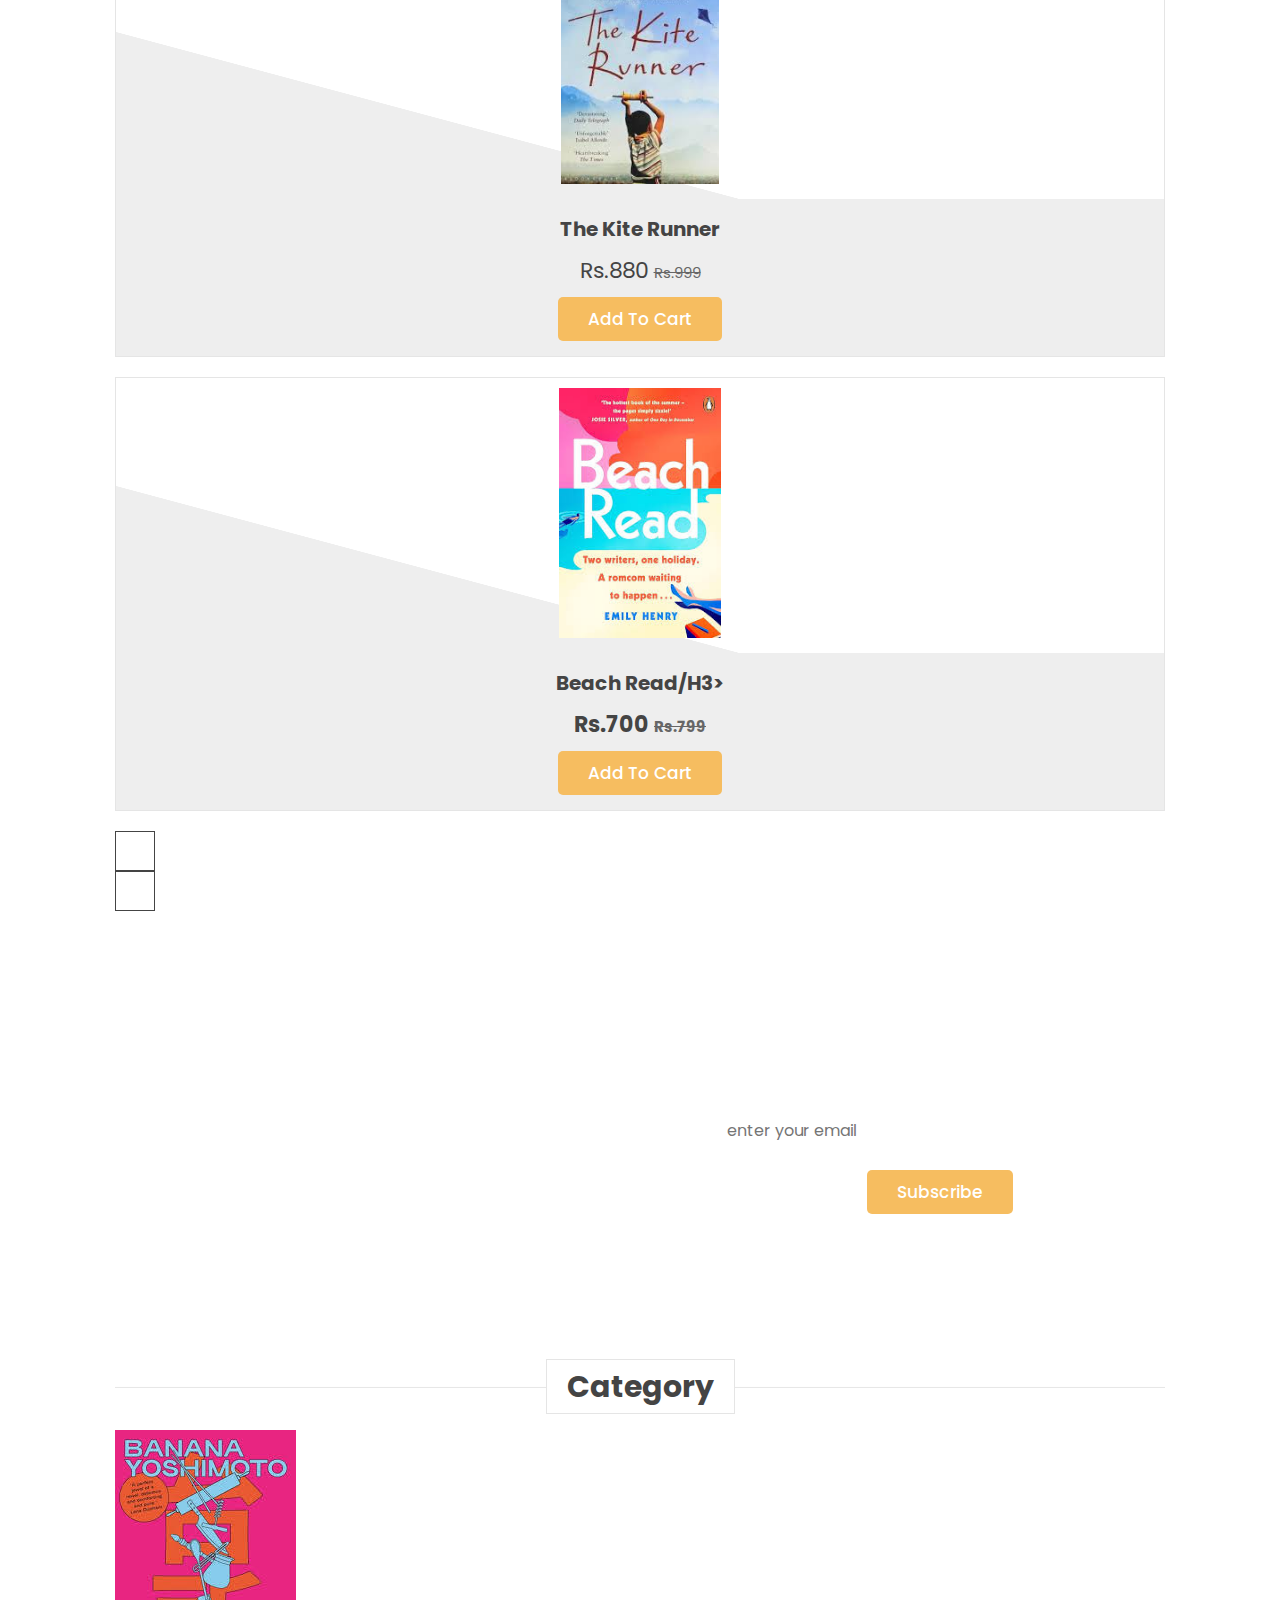
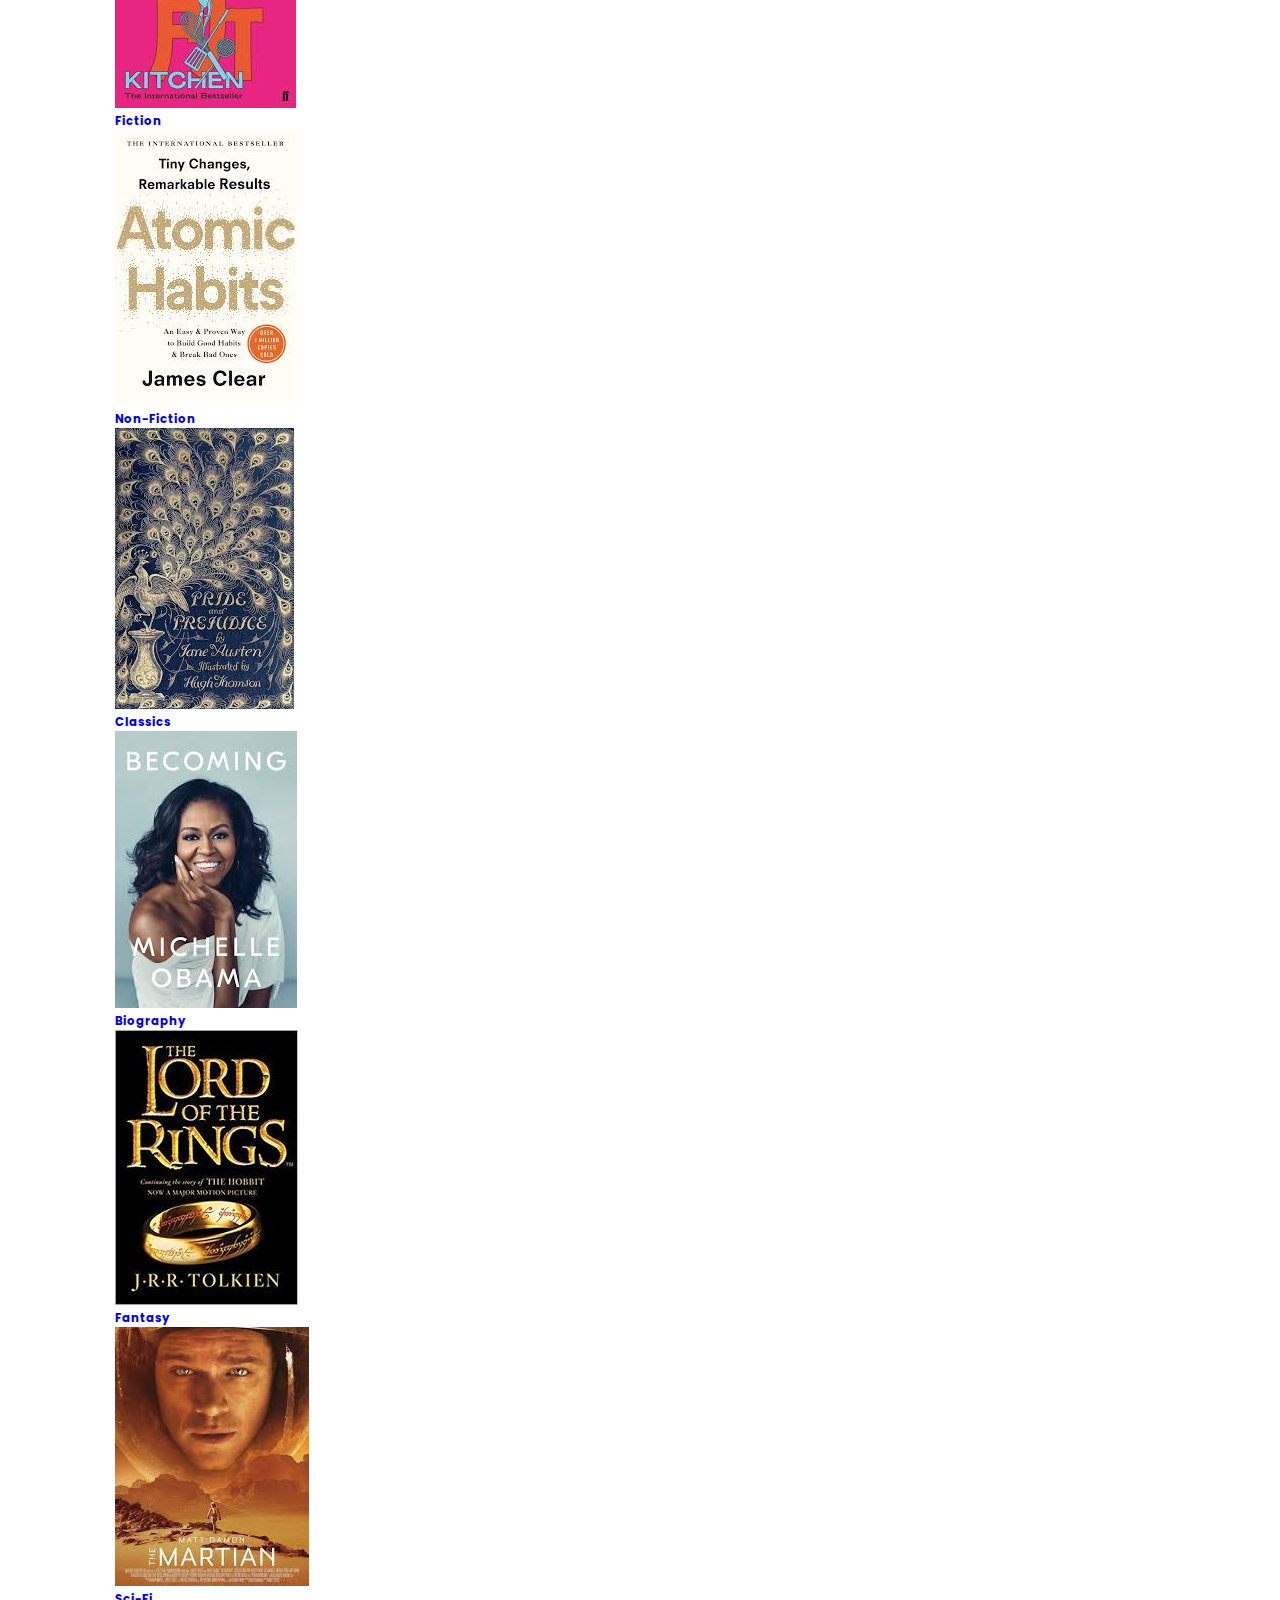
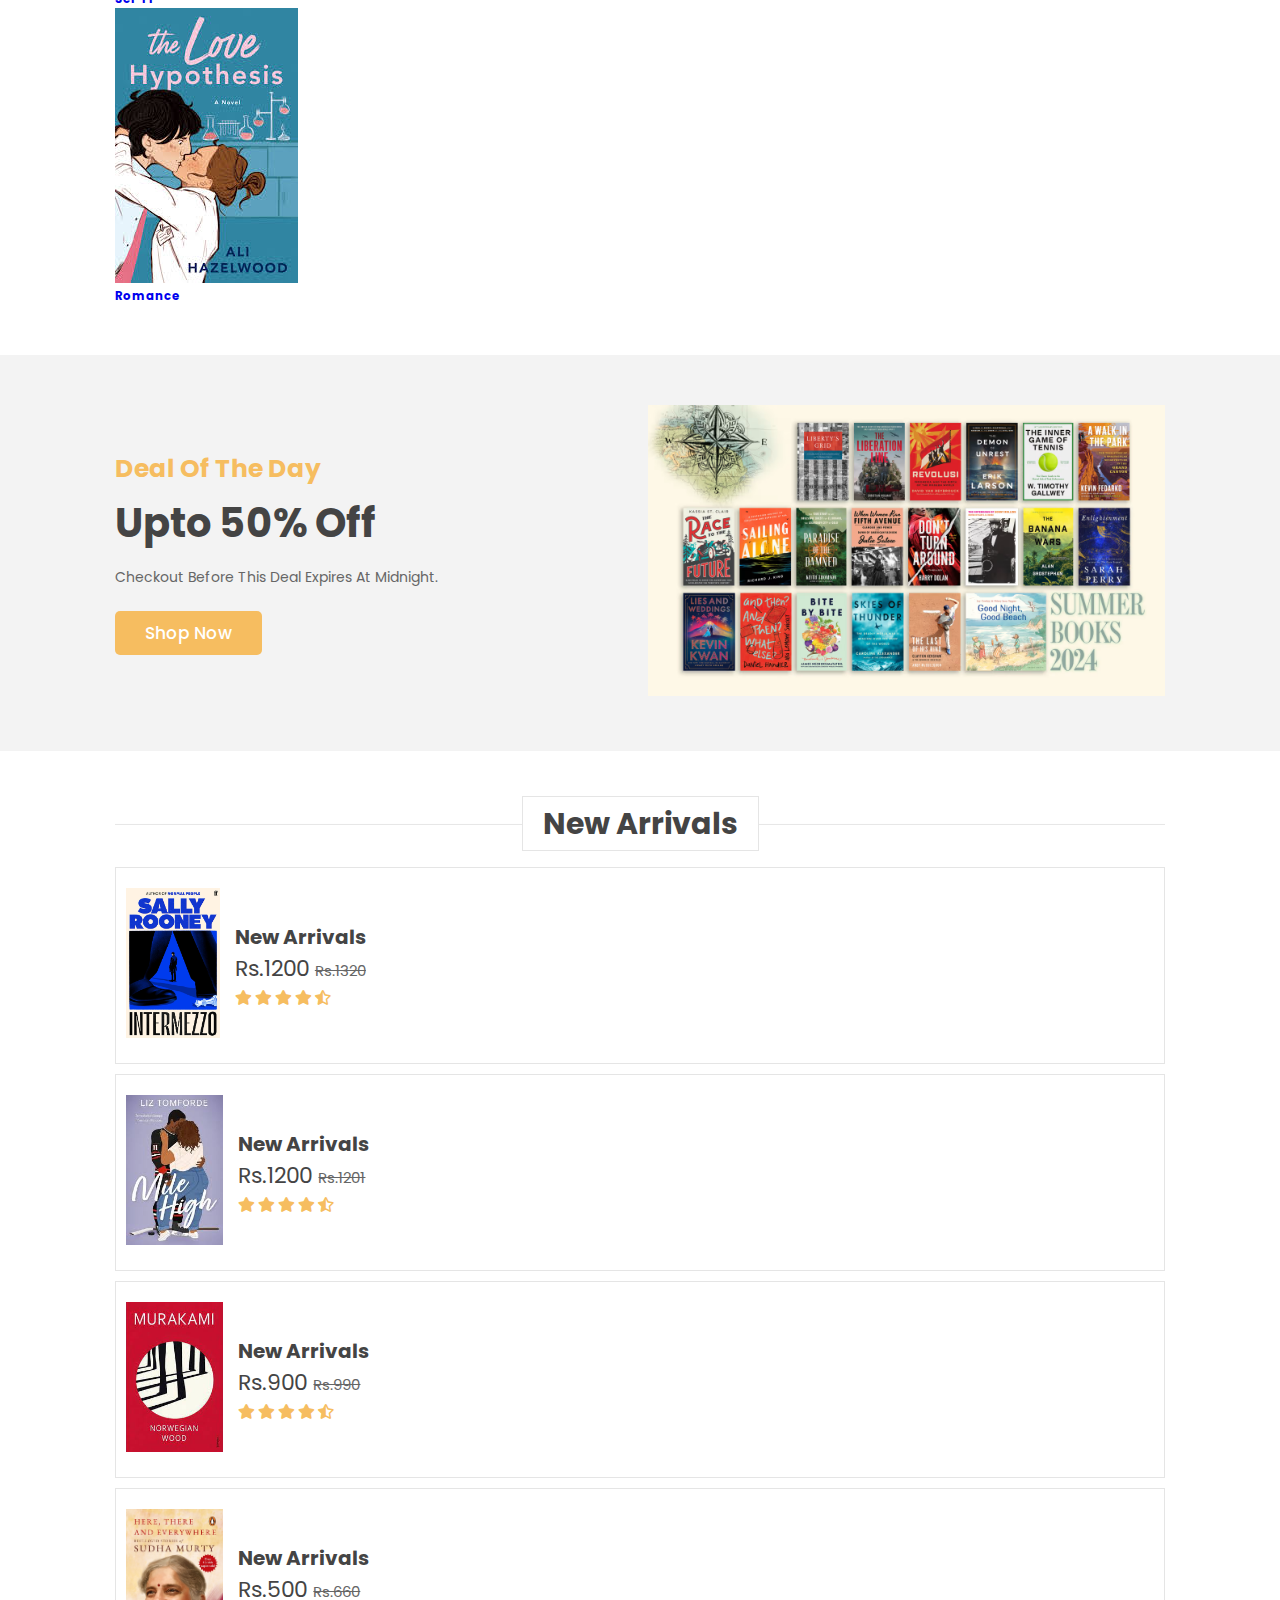
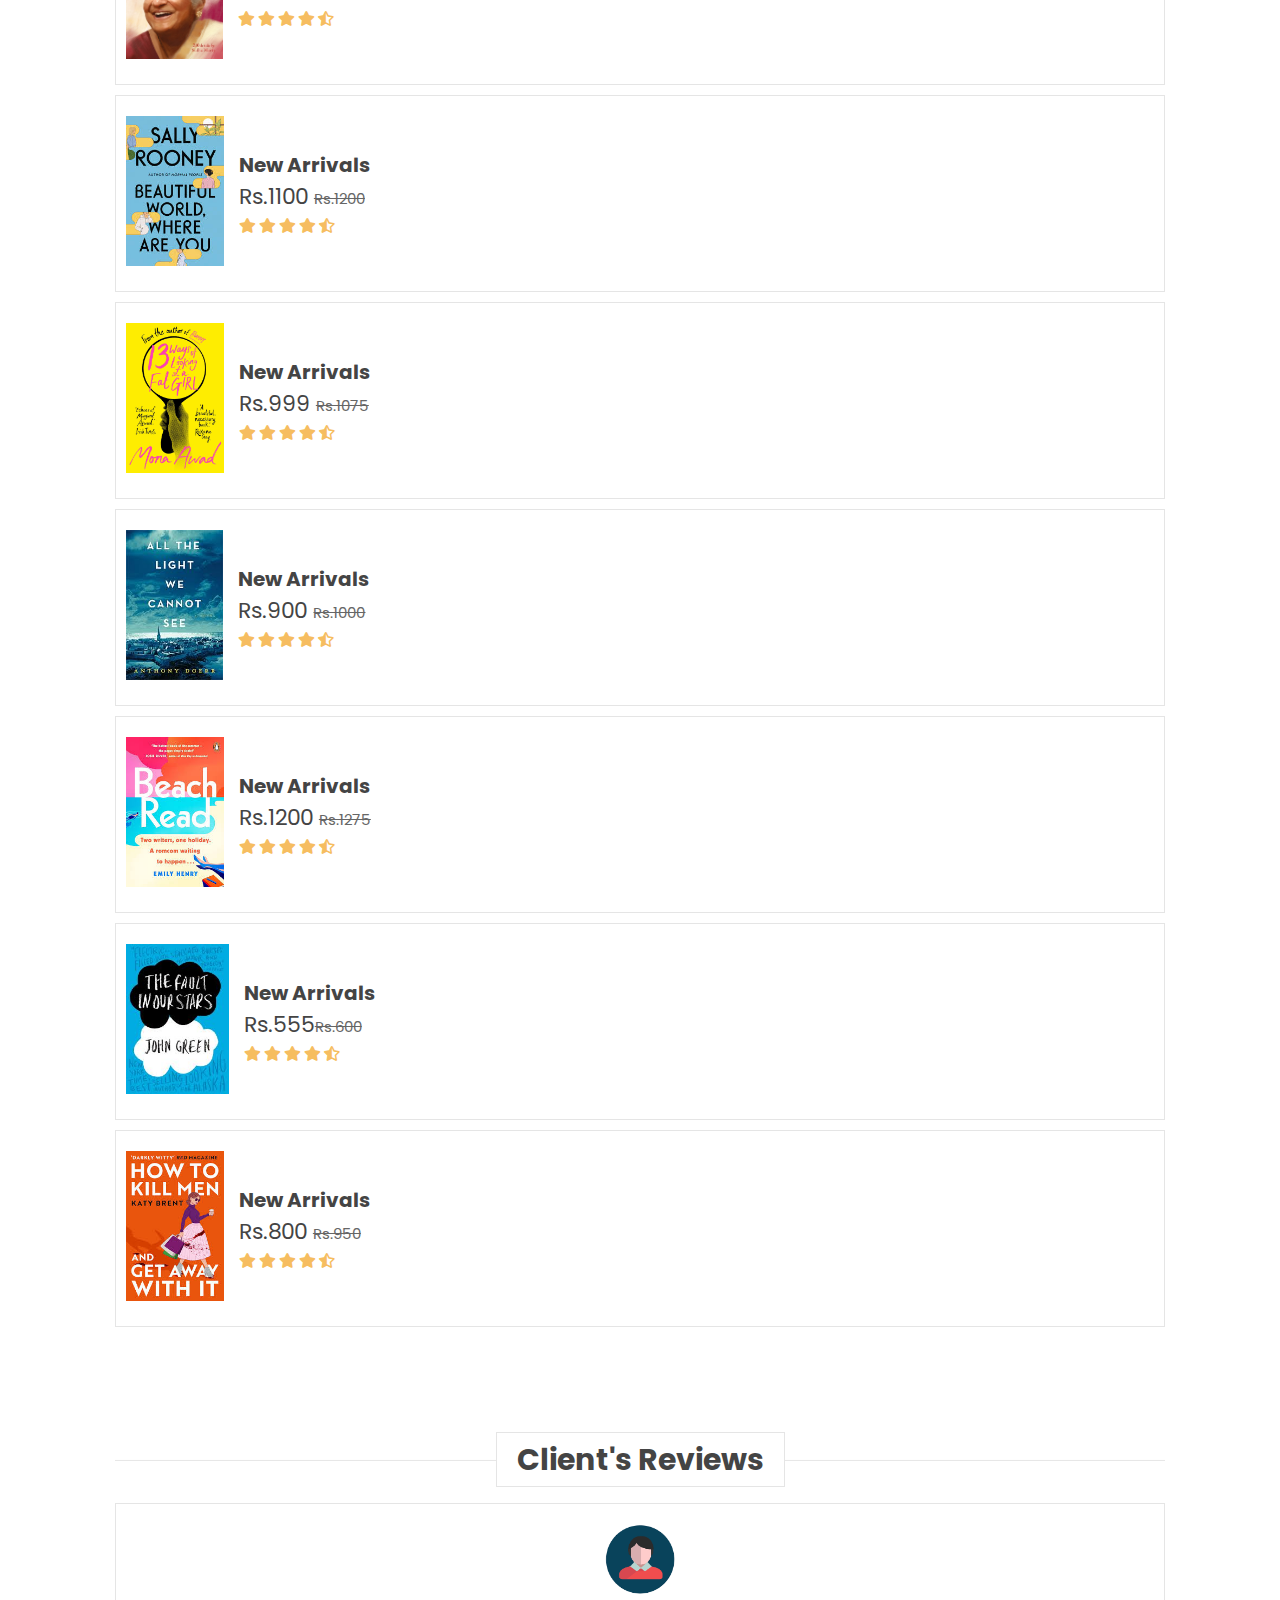
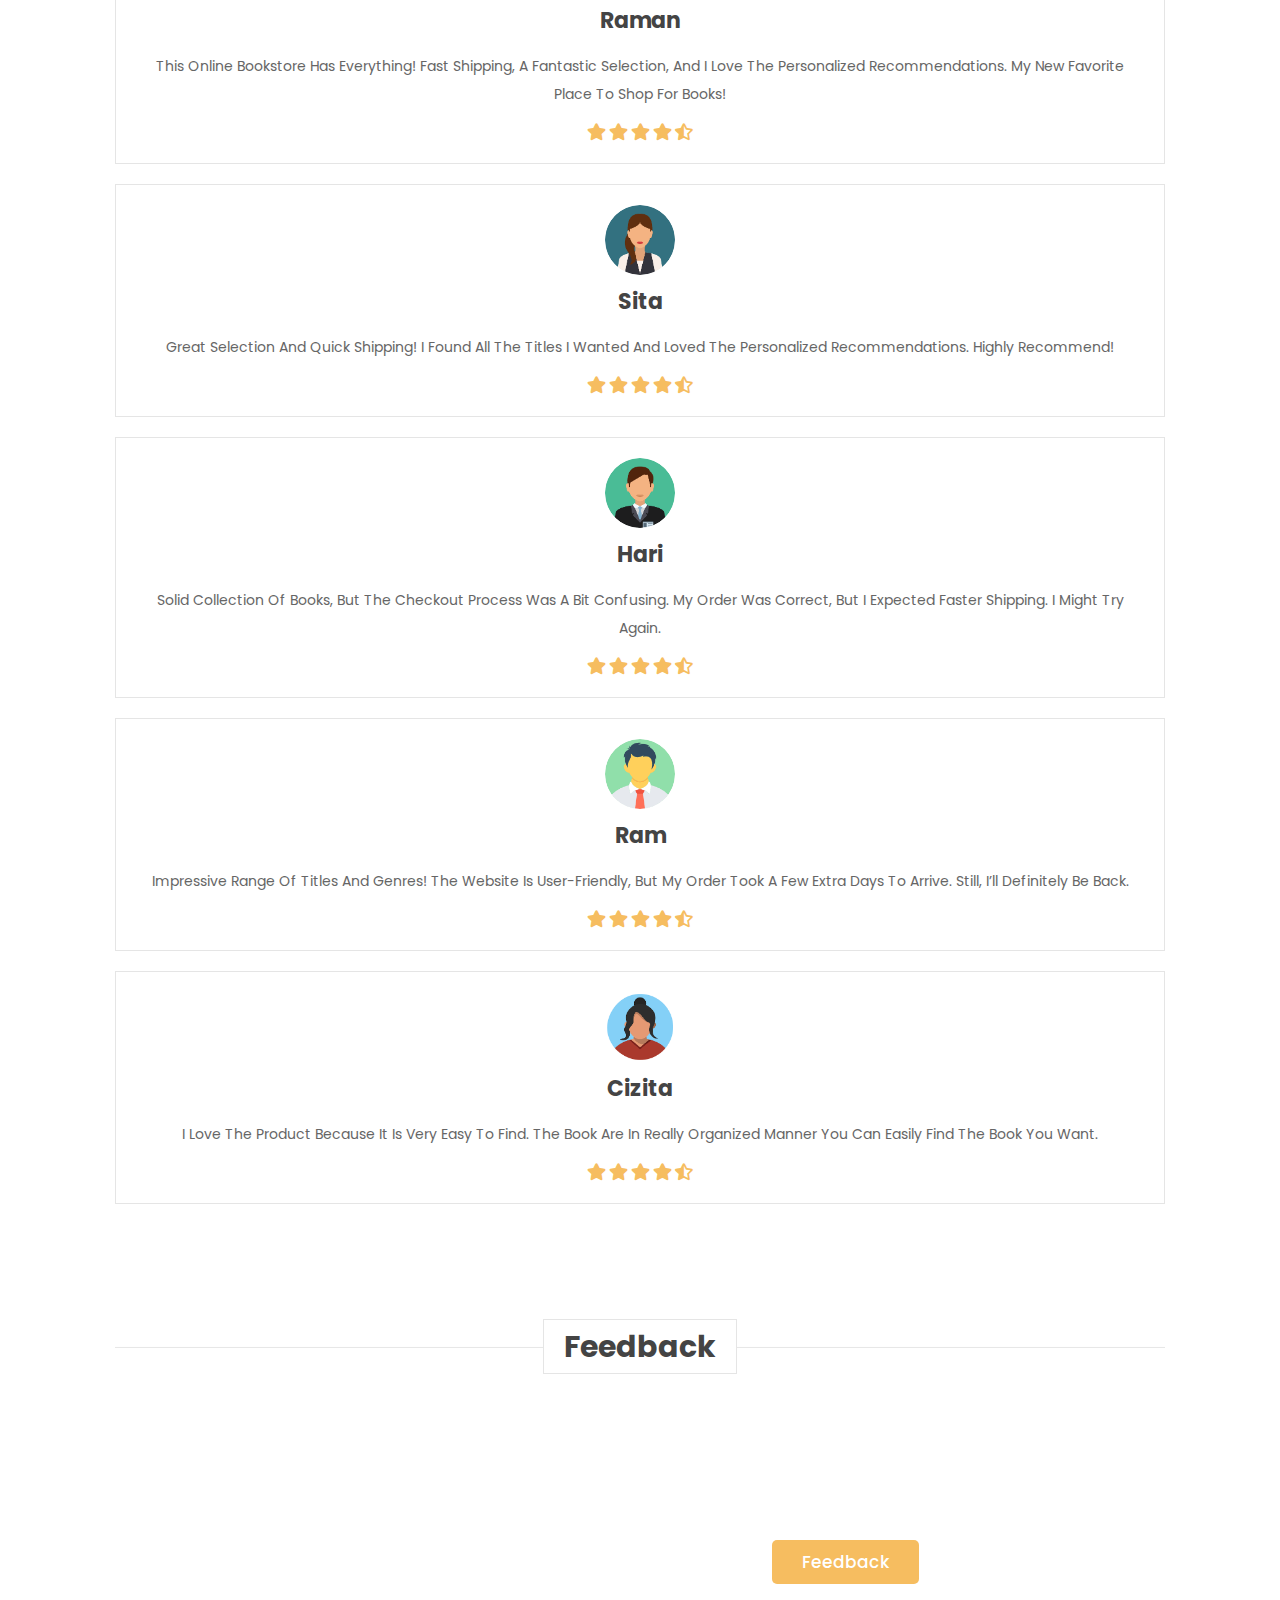
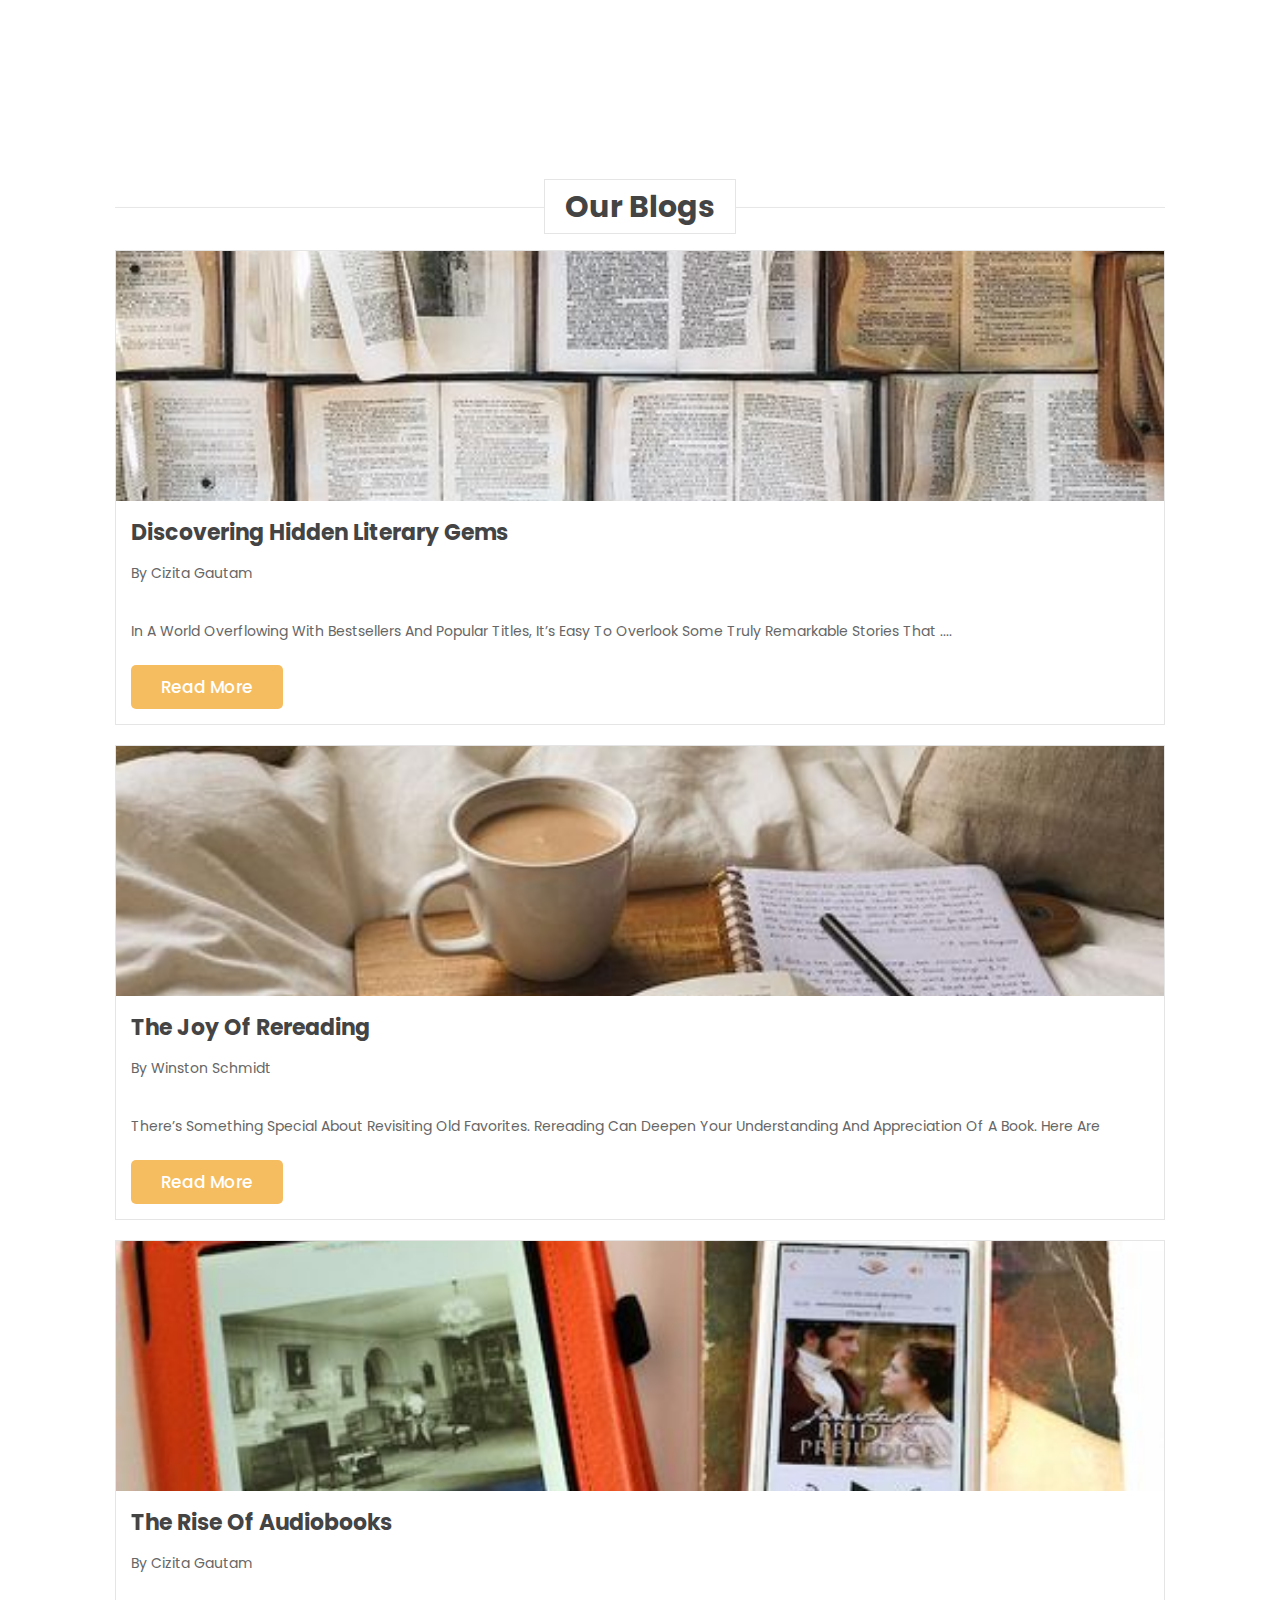
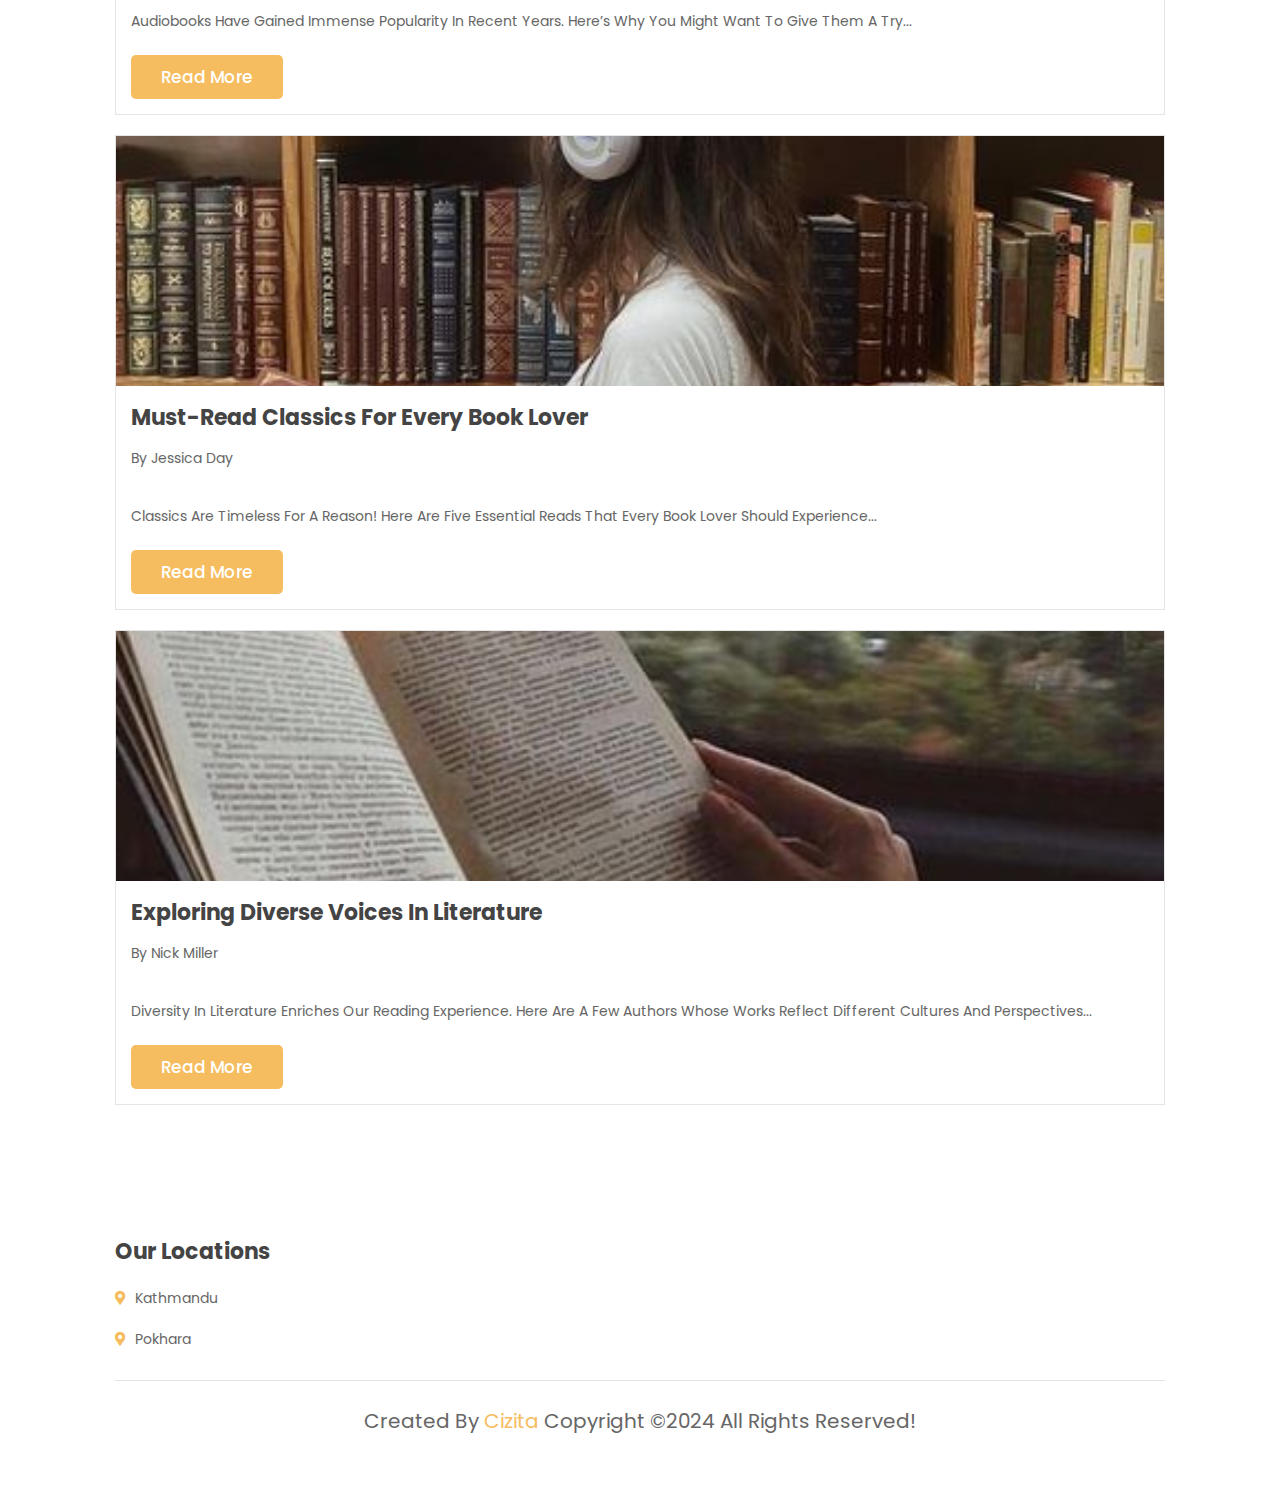
==== commit 4881ea3e: "arrivals added and images updated" ====
--- a/index.html
+++ b/index.html
@@ -103,12 +103,13 @@
 
         <div class="swiper books-slider">
             <div class="swiper-wrapper">
-                <a href="#" class="swiper-slide"><img src="https://booksmandala.com/_next/image?url=https%3A%2F%2Fbooks.bizmandala.com%2Fmedia%2Fbooks%2F9780007523528%2Fthumbnail-624ead14-f92e-4d2f-b92d-0c2d234118f3.jpg&w=3840&q=75" alt=""></a>
-                <a href="#" class="swiper-slide"><img src="https://m.media-amazon.com/images/I/71Vh4lfd5FL._AC_UF1000,1000_QL80_.jpg" alt=""></a>
-                <a href="#" class="swiper-slide"><img src="https://grey.com.np/cdn/shop/products/55338962.jpg?v=1674560774" alt=""></a>
-                <a href="#" class="swiper-slide"><img src="https://media.thuprai.com/front_covers/on-earth-were-briefly-gorgeous-ftwz05nm.jpg" alt=""></a>
-                <a href="#" class="swiper-slide"><img src="https://images-na.ssl-images-amazon.com/images/S/compressed.photo.goodreads.com/books/1571423190i/41057294.jpg" alt=""></a>
-                <a href="#" class="swiper-slide"><img src="[data-uri]" alt=""></a>
+                <a href="#" class="swiper-slide"><img src="images/lookingforalaska.jpeg" alt=""></a>
+                <a href="#" class="swiper-slide"><img src="images/alittlelife.jpeg" alt=""></a>
+                <a href="#" class="swiper-slide"><img src="images/forestofenchantment.jpeg" alt=""></a>
+                <a href="#" class="swiper-slide"><img src="images/almond.jpeg" alt=""></a>
+                <a href="#" class="swiper-slide"><img src="images/thesunandherflowers.jpeg" alt=""></a>
+                <a href="#" class="swiper-slide"><img src="images/cleopatra.jpeg" alt=""></a>
+                
             </div>
             <img src="https://raw.githubusercontent.com/KordePriyanka/Books4MU-Book-Store-Website-/main/image/stand.png" class="stand" alt="">
         </div>
@@ -168,7 +169,7 @@
                     <a href="#" class="fas fa-eye"></a>
                 </div>
                 <div class="image">
-                   <a href="./product.html"> <img src="[data-uri]" alt=""> </a>
+                   <a href="./product.html"> <img src="images/thousandsplendid.jpeg" alt=""> </a>
                 </div>
                 <div class="content">
                     <h3>A Thousand Splendid Suns</h3>
@@ -183,7 +184,7 @@
                     <a href="#" class="fas fa-eye"></a>
                 </div>
                 <div class="image">
-                    <a href="./product.html"> <img src="[data-uri]" alt=""> </a>
+                    <a href="./product.html"> <img src="images/sevenmoon.jpeg" alt=""> </a>
                 </div>
                 <div class="content">
                     <h3>The Seven Moons Of Mali</h3>
@@ -198,7 +199,7 @@
                     <a href="#" class="fas fa-eye"></a>
                 </div>
                 <div class="image">
-                    <a href="product.html"><img src="[data-uri]" alt=""> </a>
+                    <a href="product.html"><img src="images/ikigai.jpeg" alt=""> </a>
                 </div>
                 <div class="content">
                     <h3>Ikigai</h3>
@@ -213,7 +214,7 @@
                     <a href="#" class="fas fa-eye"></a>
                 </div>
                 <div class="image">
-                    <img src="[data-uri]" alt="">
+                    <img src="/images/karnaliblues.jpeg" alt="">
                 </div>
                 <div class="content">
                     <h3>Karnali BLues</h3>
@@ -228,7 +229,7 @@
                     <a href="#" class="fas fa-eye"></a>
                 </div>
                 <div class="image">
-                    <img src="[data-uri]" alt="">
+                    <img src="images/cryinginhmart.png" alt="">
                 </div>
                 <div class="content">
                     <h3>Crying in H-Mart</h3>
@@ -243,7 +244,7 @@
                     <a href="#" class="fas fa-eye"></a>
                 </div>
                 <div class="image">
-                    <img src="[data-uri]" alt="">
+                    <img src="images/songofachilles.jpeg" alt="">
                 </div>
                 <div class="content">
                     <h3>The Song Of Achillies</h3>
@@ -258,7 +259,7 @@
                     <a href="#" class="fas fa-eye"></a>
                 </div>
                 <div class="image">
-                    <img src="https://i.gr-assets.com/images/S/compressed.photo.goodreads.com/books/1660273739i/11870085._UX160_.jpg" alt="the fault in our stars">
+                    <img src="images/faultinourstars.jpeg" alt="the fault in our stars">
                 </div>
                 <div class="content">
                     <h3>The Fault In Our Stars</h3>
@@ -273,10 +274,10 @@
                     <a href="#" class="fas fa-eye"></a>
                 </div>
                 <div class="image">
-                    <img src="[data-uri]" alt="">
-                </div>
-                <div class="content">
-                    <h3>The Maid </h3>
+                    <img src="images/mountainsechoed.jpeg" alt="">
+                </div>
+                <div class="content">
+                    <h3>And The Mountains Echoed </h3>
                     <div class="price">Rs.660 <span>Rs.799</span></div>
                     <a href="./cart.html" class="btn">add to cart</a>
                 </div>
@@ -288,7 +289,7 @@
                     <a href="#" class="fas fa-eye"></a>
                 </div>
                 <div class="image">
-                    <img src="[data-uri]" alt="">
+                    <img src="images/the kite runner.jpeg" alt="">
                 </div>
                 <div class="content">
                     <h3>The Kite Runner</h3>
@@ -303,10 +304,10 @@
                     <a href="#" class="fas fa-eye"></a>
                 </div>
                 <div class="image">
-                    <img src="[data-uri]" alt="">
-                </div>
-                <div class="content">
-                    <h3>All The Lights We Cannot See</h3>
+                    <img src="images/beachread.jpeg" alt="">
+                </div>
+                <div class="content">
+                    <h3>Beach Read/h3>
                     <div class="price">Rs.700 <span>Rs.799</span></div>
                     <a href="./cart.html" class="btn">add to cart</a>
                 </div>
@@ -339,7 +340,7 @@
 
 <!-- category section starts  -->
 
-<section class="arrivals" id="arrivals">
+<section class="category" id="category">
 
     <h1 class="heading"> <span>Category</span> </h1>
 
@@ -349,7 +350,7 @@
 
             <a href="#" class="swiper-slide box">
                 <div class="image">
-                    <img src="[data-uri]" alt="">
+                    <img src="images/kitchen.jpeg" alt="">
                 </div>
                 <div class="content">
                     <h3>Fiction</h3>
@@ -358,7 +359,7 @@
 
             <a href="#" class="swiper-slide box">
                 <div class="image">
-                    <img src="[data-uri]" alt="">
+                    <img src="images/atomichabits.jpeg" alt="">
                 </div>
                 <div class="content">
                     <h3>Non-Fiction</h3>
@@ -367,16 +368,7 @@
 
             <a href="#" class="swiper-slide box">
                 <div class="image">
-                    <img src="[data-uri]" alt="">
-                </div>
-                <div class="content">
-                    <h3>Poetry</h3>
-                </div>
-            </a>
-
-            <a href="#" class="swiper-slide box">
-                <div class="image">
-                    <img src="[data-uri]" alt="">
+                    <img src="images/pridenprejudice.jpeg" alt="">
                 </div>
                 <div class="content">
                     <h3>Classics</h3>
@@ -393,7 +385,7 @@
 
             <a href="#" class="swiper-slide box">
                 <div class="image">
-                    <img src="[data-uri]" alt="">
+                    <img src="images/becomingmichelle.jpeg" alt="becoming michelle oba">
                 </div>
                 <div class="content">
                     <h3>Biography</h3>
@@ -402,7 +394,7 @@
 
             <a href="#" class="swiper-slide box">
                 <div class="image">
-                    <img src="https://specials-images.forbesimg.com/imageserve/5d28f9614c687b00085c8ded/The-Lord-Of-The-Rings/960x0.jpg?fit=scale" alt="">
+                    <img src="images/lordoftherings.jpeg" alt="">
                 </div>
                 <div class="content">
                     <h3>Fantasy</h3>
@@ -411,7 +403,7 @@
 
             <a href="#" class="swiper-slide box">
                 <div class="image">
-                    <img src="[data-uri]" alt="">
+                    <img src="images/themartian.jpeg" alt="">
                 </div>
                 <div class="content">
                     <h3>Sci-Fi</h3>
@@ -420,7 +412,8 @@
 
             <a href="#" class="swiper-slide box">
                 <div class="image">
-                    <img src="[data-uri]" alt="">
+                    <img src="images/lovehypo.jpeg" alt="the love hypothesis">
+                    
                 </div>
                 <div class="content">
                     <h3>Romance</h3>
@@ -447,13 +440,214 @@
     </div>
 
     <div class="image">
-        <img src="https://opinion-images.wsj.net/im-14914534?width=1280&size=1.77777778" alt="">
+        <img src="images/summerbooks.avif" alt="">
     </div>
 
 </section>
 
 <!-- deal section ends -->
 
+<!-- arrivals section starts  -->
+
+<section class="arrivals" id="arrivals">
+
+    <h1 class="heading"> <span>new arrivals</span> </h1>
+
+    <div class="swiper arrivals-slider">
+
+        <div class="swiper-wrapper">
+
+            <a href="#" class="swiper-slide box">
+                <div class="image">
+                    <img src="images/intermezzo.jpeg" alt="">
+                </div>
+                <div class="content">
+                    <h3>new arrivals</h3>
+                    <div class="price">Rs.1200 <span>Rs.1320</span></div>
+                    <div class="stars">
+                        <i class="fas fa-star"></i>
+                        <i class="fas fa-star"></i>
+                        <i class="fas fa-star"></i>
+                        <i class="fas fa-star"></i>
+                        <i class="fas fa-star-half-alt"></i>
+                    </div>
+                </div>
+            </a>
+
+            <a href="#" class="swiper-slide box">
+                <div class="image">
+                    <img src="images/milehigh.jpeg" alt="">
+                </div>
+                <div class="content">
+                    <h3>new arrivals</h3>
+                    <div class="price">Rs.1200 <span>Rs.1201</span></div>
+                    <div class="stars">
+                        <i class="fas fa-star"></i>
+                        <i class="fas fa-star"></i>
+                        <i class="fas fa-star"></i>
+                        <i class="fas fa-star"></i>
+                        <i class="fas fa-star-half-alt"></i>
+                    </div>
+                </div>
+            </a>
+
+            <a href="#" class="swiper-slide box">
+                <div class="image">
+                    <img src="images/norwegianwood.jpeg" alt="">
+                </div>
+                <div class="content">
+                    <h3>new arrivals</h3>
+                    <div class="price">Rs.900 <span>Rs.990</span></div>
+                    <div class="stars">
+                        <i class="fas fa-star"></i>
+                        <i class="fas fa-star"></i>
+                        <i class="fas fa-star"></i>
+                        <i class="fas fa-star"></i>
+                        <i class="fas fa-star-half-alt"></i>
+                    </div>
+                </div>
+            </a>
+
+            <a href="#" class="swiper-slide box">
+                <div class="image">
+                    <img src="images/herethere.jpg" alt="">
+                </div>
+                <div class="content">
+                    <h3>new arrivals</h3>
+                    <div class="price">Rs.500 <span>Rs.660</span></div>
+                    <div class="stars">
+                        <i class="fas fa-star"></i>
+                        <i class="fas fa-star"></i>
+                        <i class="fas fa-star"></i>
+                        <i class="fas fa-star"></i>
+                        <i class="fas fa-star-half-alt"></i>
+                    </div>
+                </div>
+            </a>
+
+            <a href="#" class="swiper-slide box">
+                <div class="image">
+                    <img src="images/beautifulworld.jpeg" alt="">
+                </div>
+                <div class="content">
+                    <h3>new arrivals</h3>
+                    <div class="price">Rs.1100 <span>Rs.1200</span></div>
+                    <div class="stars">
+                        <i class="fas fa-star"></i>
+                        <i class="fas fa-star"></i>
+                        <i class="fas fa-star"></i>
+                        <i class="fas fa-star"></i>
+                        <i class="fas fa-star-half-alt"></i>
+                    </div>
+                </div>
+            </a>
+
+        </div>
+
+    </div>
+
+    <div class="swiper arrivals-slider">
+
+        <div class="swiper-wrapper">
+
+            <a href="#" class="swiper-slide box">
+                <div class="image">
+                    <img src="images/13waysoflooking.jpeg" alt="">
+                </div>
+                <div class="content">
+                    <h3>new arrivals</h3>
+                    <div class="price">Rs.999 <span>Rs.1075</span></div>
+                    <div class="stars">
+                        <i class="fas fa-star"></i>
+                        <i class="fas fa-star"></i>
+                        <i class="fas fa-star"></i>
+                        <i class="fas fa-star"></i>
+                        <i class="fas fa-star-half-alt"></i>
+                    </div>
+                </div>
+            </a>
+
+            <a href="#" class="swiper-slide box">
+                <div class="image">
+                    <img src="images/allthelights.jpeg" alt="">
+                </div>
+                <div class="content">
+                    <h3>new arrivals</h3>
+                    <div class="price">Rs.900 <span>Rs.1000</span></div>
+                    <div class="stars">
+                        <i class="fas fa-star"></i>
+                        <i class="fas fa-star"></i>
+                        <i class="fas fa-star"></i>
+                        <i class="fas fa-star"></i>
+                        <i class="fas fa-star-half-alt"></i>
+                    </div>
+                </div>
+            </a>
+
+            <a href="#" class="swiper-slide box">
+                <div class="image">
+                    <img src="images/beachread.jpeg" alt="">
+                </div>
+                <div class="content">
+                    <h3>new arrivals</h3>
+                    <div class="price">Rs.1200 <span>Rs.1275</span></div>
+                    <div class="stars">
+                        <i class="fas fa-star"></i>
+                        <i class="fas fa-star"></i>
+                        <i class="fas fa-star"></i>
+                        <i class="fas fa-star"></i>
+                        <i class="fas fa-star-half-alt"></i>
+                    </div>
+                </div>
+            </a>
+
+            <a href="#" class="swiper-slide box">
+                <div class="image">
+                    <img src="images/faultinourstars.jpeg" alt="">
+                </div>
+                <div class="content">
+                    <h3>new arrivals</h3>
+                    <div class="price">Rs.555<span>Rs.600</span></div>
+                    <div class="stars">
+                        <i class="fas fa-star"></i>
+                        <i class="fas fa-star"></i>
+                        <i class="fas fa-star"></i>
+                        <i class="fas fa-star"></i>
+                        <i class="fas fa-star-half-alt"></i>
+                    </div>
+                </div>
+            </a>
+
+            <a href="#" class="swiper-slide box">
+                <div class="image">
+                    <img src="images/howtokillmen.jpeg" alt="">
+                </div>
+                <div class="content">
+                    <h3>new arrivals</h3>
+                    <div class="price">Rs.800 <span>Rs.950</span></div>
+                    <div class="stars">
+                        <i class="fas fa-star"></i>
+                        <i class="fas fa-star"></i>
+                        <i class="fas fa-star"></i>
+                        <i class="fas fa-star"></i>
+                        <i class="fas fa-star-half-alt"></i>
+                    </div>
+                </div>
+            </a>
+
+        </div>
+
+    </div>
+
+</section>
+
+<!-- arrivals section ends -->
+
+
+
+
+
+
 <!-- reviews section starts  -->
 
 <section class="reviews" id="reviews">
@@ -465,7 +659,7 @@
         <div class="swiper-wrapper">
 
             <div class="swiper-slide box">
-                <img src="https://encrypted-tbn0.gstatic.com/images?q=tbn:ANd9GcQuWgg1mjdrrer5asSh0TiJKDkdg40UEHc3uw&s" alt="">
+                <img src="images/ramanicon.png" alt="">
                 <h3> Raman</h3>
                 <p>This online bookstore has everything! Fast shipping, a fantastic selection, and I love the personalized recommendations. My new favorite place to shop for books!</p>
                 <div class="stars">
@@ -480,7 +674,7 @@
             
 
             <div class="swiper-slide box">
-                <img src="https://encrypted-tbn0.gstatic.com/images?q=tbn:ANd9GcTJCu4AP4JPaFkOfmmeHnU5B1uuWAIg84YvUMKSX1iUS3kdb8ncGRegucK9fmiaKm3gPDA&usqp=CAU" alt="">
+                <img src="images/sitaicon.png" alt="">
                 <h3>Sita </h3>
                 <p>Great selection and quick shipping! I found all the titles I wanted and loved the personalized recommendations. Highly recommend!</p>
                 <div class="stars">
@@ -492,7 +686,7 @@
                 </div>
             </div>
             <div class="swiper-slide box">
-                <img src="https://encrypted-tbn0.gstatic.com/images?q=tbn:ANd9GcSrs-3w47KbuNFQtM75g8ma9rcsB1VNrj-hPKf4jbJQcH0sA8AyfD4W0btbeWzVVX1GEOk&usqp=CAU" alt="">
+                <img src="images/hariicon.png" alt="">
                 <h3>Hari</h3>
                 <p>Solid collection of books, but the checkout process was a bit confusing. My order was correct, but I expected faster shipping. I might try again.</p>
                 <div class="stars">
@@ -505,7 +699,7 @@
             </div>
 
             <div class="swiper-slide box">
-                <img src="https://encrypted-tbn0.gstatic.com/images?q=tbn:ANd9GcQ_cSRnL4eLGTwEt0rBym1y_PTjpeSTwtOH0HFR4FXaBS_dAH58X2UupBiHYesQHe5Qd88&usqp=CAU" alt="">
+                <img src="images/ramicon.png" alt="">
                 <h3>Ram </h3>
                 <p>Impressive range of titles and genres! The website is user-friendly, but my order took a few extra days to arrive. Still, I’ll definitely be back.</p>
                 <div class="stars">
@@ -518,7 +712,7 @@
             </div>
 
             <div class="swiper-slide box">
-                <img src="[data-uri]" alt="">
+                <img src="images/cizitaicon.png" alt="">
                 <h3>Cizita</h3>
                 <p>I love the product because it is very easy to find. The book are in really organized manner you can easily find the book you want.</p>
                 <div class="stars">
@@ -560,6 +754,8 @@
 
 
 
+<!-- blog section starts -->
+
 <section class="blogs" id="blogs">
 
     <h1 class="heading"> <span>our blogs</span> </h1>
@@ -570,11 +766,11 @@
 
             <div class="swiper-slide box">
                 <div class="image">
-                    <img src="image/blog-1.jpg" alt="">
+                    <img src="images/bookblog1.jpg" alt="">
                 </div>
                 <div class="content">
                     <h3>Discovering Hidden Literary Gems</h3>
-                    <p class="author">Cizita Gautam</p>
+                    <p class="author">By Cizita Gautam</p>
                     <p>In a world overflowing with bestsellers and popular titles, it’s easy to overlook some truly remarkable stories that ....</p>
                     <a href="#" class="btn">read more</a>
                 </div>
@@ -582,7 +778,7 @@
 
             <div class="swiper-slide box">
                 <div class="image">
-                    <img src="image/blog-2.jpg" alt="">
+                    <img src="images/bookblog3.jpg" alt="">
                 </div>
                 <div class="content">
                     <h3> The Joy of Rereading
@@ -595,7 +791,7 @@
 
             <div class="swiper-slide box">
                 <div class="image">
-                    <img src="image/blog-3.jpg" alt="">
+                    <img src="images/audiobooks.jpg" alt="">
                 </div>
                 <div class="content">
                     <h3>The Rise of Audiobooks</h3>
@@ -607,7 +803,7 @@
 
             <div class="swiper-slide box">
                 <div class="image">
-                    <img src="image/blog-4.jpg" alt="">
+                    <img src="images/bookblog5.jpg" alt="">
                 </div>
                 <div class="content">
                     <h3> Must-Read Classics for Every Book Lover  
@@ -620,7 +816,7 @@
 
             <div class="swiper-slide box">
                 <div class="image">
-                    <img src="image/blog-5.jpg" alt="">
+                    <img src="images/bookblog4.jpg" alt="">
                 </div>
                 <div class="content">
                     <h3>Exploring Diverse Voices in Literature</h3>
